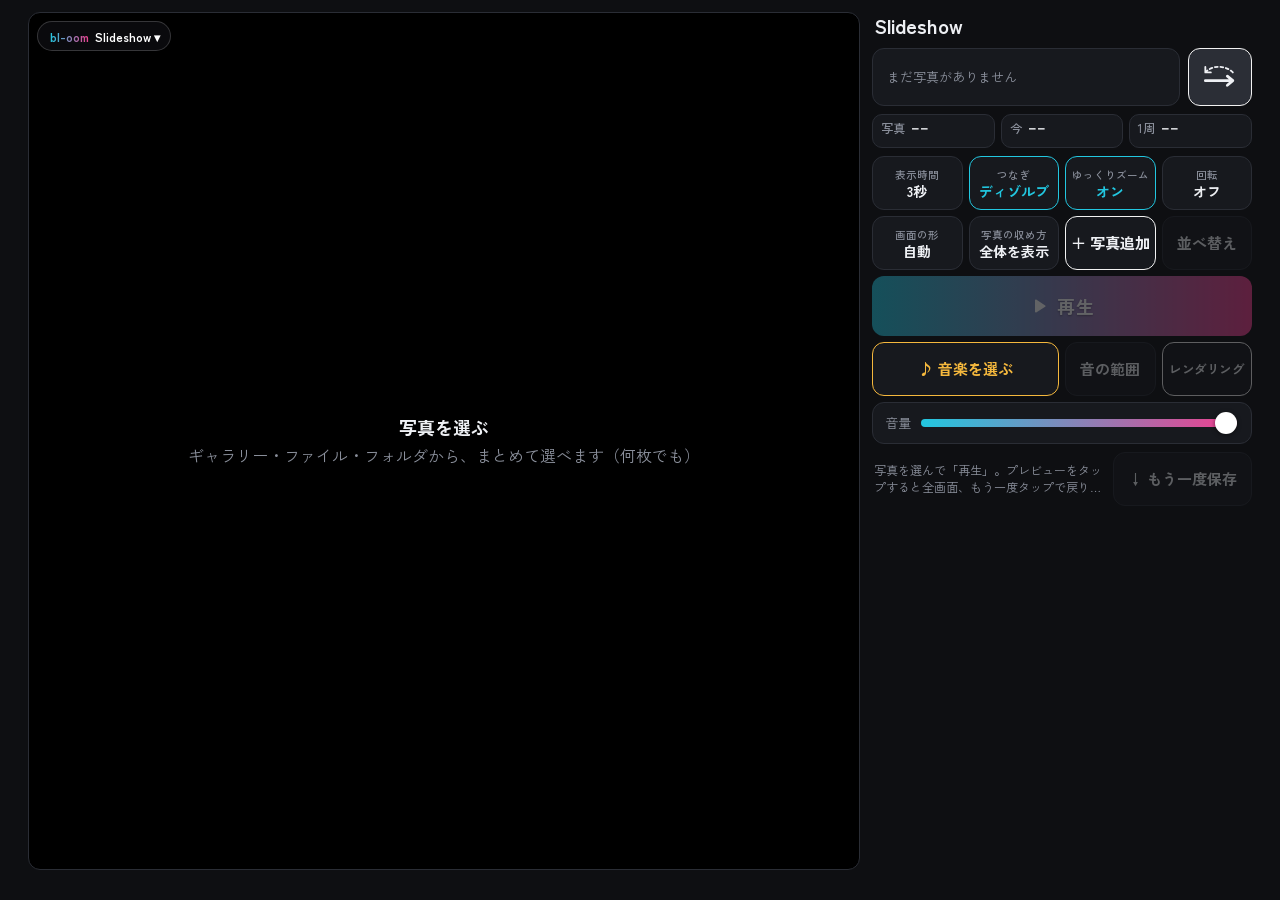
==== slideshow/index.html @ bd05aa38 "bl-oom Studio Lite 初版：共通デザイン(common.css)・共通処理(common.js)、前回の道具を自動起動、AB Loop と Slideshow を収録 Co-Autho" ====
<!DOCTYPE html>
<html lang="ja">
<head>
<meta charset="utf-8">
<meta name="viewport" content="width=device-width,initial-scale=1">
<title>Slideshow – bl-oom Studio Lite</title>
<link rel="manifest" href="../manifest.json">
<link rel="icon" href="../icon.svg">
<meta name="theme-color" content="#0e0f12">
<link rel="preconnect" href="https://fonts.googleapis.com">
<link href="https://fonts.googleapis.com/css2?family=Zen+Kaku+Gothic+New:wght@500;700&family=Overpass+Mono:wght@600&display=swap" rel="stylesheet">
<link rel="stylesheet" href="../common.css">
<style>
/*
ABループと同じ「編集室の道具」の見た目。常に1画面に収め、ボタンの位置は表示が変わっても動かない。
縦長画面は上プレビュー・下操作、幅広画面（Fold内画面の横向きなど）は左プレビュー・右操作。
画面の左右端・下端は戻るジェスチャーになるので、操作部品は端から内側に置く。
*/






h1{font-size:16px;margin:0 2px;font-weight:700;flex:none}
.stage{position:relative;flex:1 1 auto;min-height:120px;background:#000;border-radius:12px;overflow:hidden;border:1px solid var(--line)}
.stage canvas{position:absolute;inset:0;width:100%;height:100%;object-fit:contain;display:none}
.stage.has canvas{display:block}
.stage.fs{position:fixed;inset:0;z-index:50;border-radius:0;border:0}



.stage.has .empty{display:none}
/* 写真の帯 */
.srow{display:grid;grid-template-columns:minmax(0,1fr) 64px;gap:8px;align-items:center;flex:none}
.mode{height:58px;border-color:var(--go);padding:0}

.strip{display:flex;gap:6px;overflow-x:auto;height:58px;flex:none;touch-action:none;cursor:pointer;user-select:none;-webkit-user-select:none;-webkit-touch-callout:none;padding:3px 2px;scrollbar-width:none;background:var(--panel);border:1px solid var(--line);border-radius:12px}
.strip::-webkit-scrollbar{display:none}
.strip .th{position:relative;flex:0 0 50px;height:50px;border-radius:8px;overflow:hidden;border:2px solid transparent;cursor:pointer;background:#000}
.strip .th img{width:100%;height:100%;object-fit:cover;display:block;pointer-events:none}
.strip .th i{position:absolute;left:2px;bottom:1px;font:600 10px "Overpass Mono",monospace;font-style:normal;color:#fff;text-shadow:0 0 3px #000,0 0 2px #000}
.strip .th.cur{border-color:var(--a)}
.strip .none{color:var(--mute);font-size:13px;display:flex;align-items:center;padding:0 12px;white-space:nowrap}

.times div{background:var(--panel);border:1px solid var(--line);border-radius:10px;padding:4px 8px;white-space:nowrap;display:flex;gap:6px;align-items:baseline;height:34px;overflow:hidden}


button,.btn,.dl{font:700 14px "Zen Kaku Gothic New",sans-serif;color:var(--ink);background:var(--panel);border:1px solid var(--line);border-radius:12px;height:46px;padding:2px 2px;cursor:pointer;display:flex;align-items:center;justify-content:center;text-align:center;line-height:1.15;width:100%;box-shadow:none;user-select:none;-webkit-user-select:none}
button:active,.btn:active{transform:scale(.97)}

button:focus-visible{outline:2px solid var(--a);outline-offset:2px}
/* 2段表示のボタン（上：項目名、下：今の値）。値が変わってもボタンの大きさ・位置は同じ */
.tg{flex-direction:column;gap:1px;padding:2px}
.tg small{font:500 10.5px "Zen Kaku Gothic New",sans-serif;color:var(--mute);white-space:nowrap}
.tg b{font-size:14px;white-space:nowrap;overflow:hidden;text-overflow:ellipsis;max-width:100%}
.tg.on{border-color:var(--a)}.tg.on b{color:var(--a)}
.tg.alt{border-color:var(--b)}.tg.alt b{color:var(--b)}
.go{grid-column:span 4;height:52px;font-size:18px;background:linear-gradient(90deg,var(--a),var(--b));color:#fff;border:0;text-shadow:0 1px 2px #0005;gap:8px;letter-spacing:.04em}

.go.on{background:linear-gradient(#17191e,#17191e) padding-box,linear-gradient(90deg,var(--a),var(--b)) border-box;border:2px solid transparent;text-shadow:none}

.add{border-color:var(--go)}
label.bgm{border-color:#f5b83d;color:#f5b83d;overflow:hidden;white-space:nowrap;text-overflow:ellipsis;padding:0 8px;display:block;line-height:44px}
label.bgm.has{background:#f5b83d;color:#1a1300}

.volbox{grid-column:span 4}
.vol{display:flex;align-items:center;gap:8px;background:var(--panel);border:1px solid var(--line);border-radius:12px;height:42px;padding:0 12px;font-size:13px;color:var(--mute)}











/* 下から出るパネル（操作部の上に重ねる） */


.shd{display:flex;justify-content:space-between;align-items:center;gap:8px}




.picklist small{display:block;font:500 11px "Zen Kaku Gothic New",sans-serif;opacity:.75;margin-top:2px}
.picklist button{flex-direction:column;height:auto;min-height:46px;padding:6px 8px}
.addhint{color:var(--mute);font-size:12px;margin:0 2px}
.picklist button.sel,.opt.sel,.qlist button.sel{background:linear-gradient(90deg,var(--a),var(--b));color:#fff;border:0;text-shadow:0 1px 2px #0005}
#esheet{background:linear-gradient(var(--bg),var(--bg)) padding-box,linear-gradient(90deg,var(--a),var(--b)) border-box;border:1.5px solid transparent}
.elab{color:var(--mute);font-size:12px;margin:2px 2px -2px;display:flex;justify-content:space-between}
.elab span{font:600 12px "Overpass Mono",monospace;color:var(--ink)}


/* 音のA・B（ABループと同じタイムライン） */
.tl{position:relative;height:44px;touch-action:none;cursor:ew-resize;margin:0 10px 0 14px;flex:none}

.range{position:absolute;top:16px;height:12px;background:#f5b83d;opacity:.55;border-radius:6px;display:none}
.mk{position:absolute;top:14px;width:3px;height:28px;margin-left:-1.5px;display:none;background:#f5b83d}
.mk span{position:absolute;top:-14px;left:50%;transform:translateX(-50%);font:700 12px "Overpass Mono",monospace;color:#000;border-radius:5px;padding:1px 7px;background:#f5b83d}

.shd span.now{font:600 14px "Overpass Mono",monospace;color:var(--ink)}
.setA{border-color:#f5b83d;color:#f5b83d}








.estart{height:52px;background:linear-gradient(90deg,var(--a),var(--b));color:#fff;border:0;font-size:16px}
/* 並べ替え（全画面） */
.sorter{position:fixed;inset:0;z-index:40;background:var(--bg);display:flex;flex-direction:column;gap:8px;padding:max(10px,env(safe-area-inset-top)) max(var(--edge),env(safe-area-inset-right)) max(var(--edgeB),env(safe-area-inset-bottom)) max(var(--edge),env(safe-area-inset-left))}
.sorter .hint{color:var(--mute);font-size:12px;margin:0 2px}
.sgrid{flex:1 1 auto;overflow-y:auto;display:grid;grid-template-columns:repeat(auto-fill,minmax(78px,1fr));gap:6px;align-content:start;padding:2px;background:var(--panel);border:1px solid var(--line);border-radius:12px;overscroll-behavior:contain}
.tile{position:relative;aspect-ratio:1;border-radius:9px;overflow:hidden;border:2px solid transparent;background:#000;touch-action:pan-y;user-select:none;-webkit-user-select:none;-webkit-touch-callout:none;transition:transform .12s}
.tile img{width:100%;height:100%;object-fit:cover;display:block;pointer-events:none}
.tile i{position:absolute;left:4px;top:3px;font:600 12px "Overpass Mono",monospace;font-style:normal;background:rgba(0,0,0,.65);padding:0 6px;border-radius:99px}
.tile.sel{border-color:var(--a)}
.tile.lift{transform:scale(1.08);border-color:var(--b);z-index:2;box-shadow:0 6px 18px #000a}
.sbtns{display:grid;grid-template-columns:repeat(4,minmax(0,1fr));gap:6px;flex:none}
.sbtns .del{color:#ff8a8a}
/* 横長の画面：左プレビュー、右操作 */
@media (min-width:700px) and (min-aspect-ratio:5/4){
  .wrap{max-width:none;display:grid;grid-template-columns:minmax(0,1fr) 380px;grid-template-rows:minmax(0,1fr);gap:12px;padding:12px max(var(--edge),env(safe-area-inset-right)) max(var(--edgeB),env(safe-area-inset-bottom)) max(var(--edge),env(safe-area-inset-left))}
  .stage{height:100%}
  .side{overflow:auto}
  h1{font-size:20px}
  button,.btn,.dl{height:54px;font-size:15px}
  .go{height:60px}
  label.bgm{line-height:52px}
}
@media (max-height:520px) and (min-aspect-ratio:1/1){
  .wrap{display:grid;grid-template-columns:minmax(0,1fr) 340px;grid-template-rows:minmax(0,1fr);gap:8px;max-width:none}
  .stage{height:100%}
  .side{overflow:auto;gap:6px}
  h1{display:none}
}
@media (max-height:760px) and (max-aspect-ratio:1/1){h1{display:none}}
@media (min-width:700px) and (max-aspect-ratio:5/4){
  .wrap{max-width:860px;gap:10px;padding:12px max(var(--edge),env(safe-area-inset-right)) max(var(--edgeB),env(safe-area-inset-bottom)) max(var(--edge),env(safe-area-inset-left))}
  button,.btn,.dl{height:52px;font-size:15px}
  .go{height:58px}
  label.bgm{line-height:50px}
}
</style>
</head>
<body>
<div class="wrap">
<div class="stage" id="stage">
  <canvas id="cv"></canvas>
  <button type="button" class="empty" id="empty" style="background:none;border:0;height:auto;width:auto;font:inherit"><div><b>写真を選ぶ</b>ギャラリー・ファイル・フォルダから、まとめて選べます（何枚でも）</div></button>
</div>
<div class="side">
  <h1>Slideshow</h1>
  <div class="sheet" id="pick" hidden>
    <div class="shd"><b id="pickT">選択</b><button id="pickX" class="okb mini">閉じる</button></div>
    <div class="picklist" id="pickL"></div>
  </div>
  <div class="sheet" id="asheet" hidden>
    <div class="shd"><b>写真を追加</b><button id="aclose" class="okb mini">閉じる</button></div>
    <p class="addhint" id="acount">選び終わったら「閉じる」。続けて何回でも追加できます。</p>
    <div class="picklist">
      <label class="btn" for="file" style="flex-direction:column;height:auto;min-height:58px;padding:6px 8px">ギャラリーから選ぶ<small>まとめて選べます（選べない時は下の方法で）</small></label>
      <label class="btn" for="file2" style="flex-direction:column;height:auto;min-height:58px;padding:6px 8px">ファイルから選ぶ<small>1枚目を長押しすると複数選択になります</small></label>
      <label class="btn" for="file3" style="flex-direction:column;height:auto;min-height:58px;padding:6px 8px">フォルダごと読み込む<small>フォルダの写真を名前順で全部入れます</small></label>
    </div>
  </div>
  <div class="sheet" id="ssheet" hidden>
    <div class="shd"><b>音のA・B（この間をループ）</b><span class="now" id="bnow">0:00.0</span></div>
    <div class="tl" id="btl"><div class="track"></div><div class="range" id="brange"></div>
      <div class="mk" id="bmA"><span>A</span></div><div class="mk" id="bmB"><span>B</span></div><div class="head" id="bhead" style="left:0"></div></div>
    <div class="times"><div><small>A</small><span id="btA">頭</span></div><div><small>B</small><span id="btB">最後</span></div><div><small>長さ</small><span id="bdur">--</span></div></div>
    <div class="grid">
      <button id="bback">◀ 1秒</button><button id="bplay">試聴</button><button id="bfwd">1秒 ▶</button><button id="bok" class="okb">閉じる</button>
      <button class="setA" id="bsetA">ここを音A</button><button class="setA" id="bsetB">ここを音B</button><button id="breset">リセット</button><button id="bclr">音を外す</button>
    </div>
  </div>
  <div class="sheet" id="esheet" hidden>
    <div class="shd"><b>レンダリング</b><button id="eclose" class="okb mini">閉じる</button></div>
    <small class="elab">長さ<span id="elen">--</span></small>
    <button type="button" id="repAudio" class="opt">音声合わせ（音の長さぴったり）</button>
    <div class="repwrap" id="repwrap"><div class="repmark"></div><div class="repsl" id="repsl"></div></div>
    <small class="elab">画質</small>
    <div class="qlist" id="qlist"><button type="button" data-v="src" id="qsrc">素材と同じ</button><button type="button" data-v="720">標準（720p）</button><button type="button" data-v="1080">高め（1080p）</button></div>
    <button id="estart" class="estart">レンダリング開始</button>
  </div>
  <div class="srow"><div class="strip" id="strip"></div><button class="mode" id="bMode" aria-label="くり返し"></button></div>
  <div class="times">
    <div><small>写真</small><span id="tNo">--</span></div>
    <div><small>今</small><span id="tNow">--</span></div>
    <div><small>1周</small><span id="tCyc">--</span></div>
  </div>
  <div class="grid">
    <button class="tg" id="bDur"><small>表示時間</small><b>3秒</b></button>
    <button class="tg" id="bTr"><small>つなぎ</small><b>ディゾルブ</b></button>
    <button class="tg" id="bZoom"><small>ゆっくりズーム</small><b>オン</b></button>
    <button class="tg" id="bRot"><small>回転</small><b>オフ</b></button>
    <button class="tg" id="bAsp"><small>画面の形</small><b>16:9 横</b></button>
    <button class="tg" id="bFit"><small>写真の収め方</small><b>いっぱい</b></button>
    <button class="add" id="bAdd">＋ 写真追加</button>
    <button id="bSort" disabled>並べ替え</button>
    <button class="go" id="go" disabled></button>
    <label class="btn bgm wide2" for="bfile" id="bname">♪ 音楽を選ぶ</label>
    <button id="bopen" disabled>音の範囲</button>
    <button id="exp" class="exp" disabled>レンダリング</button>
    <div class="volbox"><label class="vol"><span>音量</span><input type="range" id="bvol" min="0" max="1" step="0.05" value="1" aria-label="音量"></label></div>
  </div>
  <div class="bar">
    <p class="note" id="note">写真を選んで「再生」。プレビューをタップすると全画面、もう一度タップで戻ります。</p>
    <a id="dl" class="dl">↓ もう一度保存</a>
  </div>
</div>
<div class="sorter" id="sorter" hidden>
  <div class="shd"><b id="sortT">並べ替え</b><button id="sortX" class="okb mini">完了</button></div>
  <p class="hint">長押しでつかんで動かせます。タップで選んで下のボタンでも移動できます。</p>
  <div class="sgrid" id="sgrid"></div>
  <div class="sbtns">
    <button id="sPrev">◀ 前へ</button><button id="sNext">後へ ▶</button><button id="sDel" class="del">削除</button><button id="sRev">逆順</button>
    <button id="sName" class="wide2">名前順</button><button id="sDate" class="wide2">日付順</button>
  </div>
</div>
<input type="file" id="file" accept="image/*" multiple>
<input type="file" id="file2" accept=".jpg,.jpeg,.png,.webp,.heic,.heif,.gif,.bmp,.avif" multiple>
<input type="file" id="file3" webkitdirectory multiple>
<input type="file" id="bfile" accept="audio/*,video/*">
<audio id="bgm" preload="auto"></audio>
</div>

<script src="../mp4-muxer.js"></script>
<script src="../common.js"></script>
<script>
{
const $=id=>document.getElementById(id);
const cv=$('cv'),ctx=cv.getContext('2d'),stage=$('stage'),note=$('note'),bgm=$('bgm');
const ZM=0.12,ROT=2.5*Math.PI/180; // 回転：1枚の間に2.5°だけ、写真ごとに時計回り／反時計回りを交互に // ズーム量（1枚の間に12%寄る）
const DURS=[0.5,1,1.5,2,2.5,3,4,5,6,8,10,15];
const ASP={auto:{t:'写真に合わせる',d:'縦と横が混ざっていたら両方が収まる広さに'},'1:1':{r:[1,1],t:'1:1 正方形'},'16:9':{r:[16,9],t:'16:9 横'},'9:16':{r:[9,16],t:'9:16 縦'},'4:5':{r:[4,5],t:'4:5 縦長'},
  fold:{r:BL.FOLD.inner,t:'Fold7 開いた画面',d:'内側の画面いっぱい（1968×2184 の比率）'},cover:{r:BL.FOLD.cover,t:'Fold7 閉じた画面',d:'外側の画面いっぱい（21:9 の縦）'}};
const set={v:3,dur:3,tr:'dis',zoom:true,rot:false,mode:'loop',asp:'auto',fit:'contain',vol:1,q:'src',rep:'1'};
try{const o=JSON.parse(localStorage.getItem('pslide_set')||'{}');if(!o.v||o.v<2){delete o.asp;delete o.fit}if(!o.v||o.v<3)delete o.q;Object.assign(set,o,{v:3});if(!ASP[set.asp])set.asp='auto'}catch(e){}
const saveSet=()=>{try{localStorage.setItem('pslide_set',JSON.stringify(set))}catch(e){}};
let photos=[],nextId=1,playing=false,t=0,last=0,dirty=true,busy=false,cancelReq=false;
let aFile=null,bUrl=null;

const col=new Intl.Collator('ja',{numeric:true});
const fmt=s=>{if(s==null||!isFinite(s))return'--';const m=Math.floor(s/60),r=s-m*60;return m+':'+(r<10?'0':'')+r.toFixed(1)};
// ===== 並び（ループ：1→N、バウンド：1→N→…→2 を繰り返す。ズームはどちらも常にイン） =====
function seq(){const n=photos.length,s=[];for(let i=0;i<n;i++)s.push([i,1]);if(set.mode==='bounce'&&n>2)for(let i=n-2;i>=1;i--)s.push([i,-1]);return s}
const X=()=>set.tr==='cut'?0:Math.min(1,set.dur*0.35); // ディゾルブの長さ
const period=()=>seq().length*set.dur;
// 「写真に合わせる」：全部同じ形ならその形、縦横が混ざっていたら長辺をそろえて全部が収まる広さ
function ratio(){if(set.asp!=='auto'){const[a,b]=ASP[set.asp].r;return a/b}
  if(!photos.length)return 16/9;const r0=photos[0].r;if(photos.every(p=>Math.abs(p.r/r0-1)<0.02))return r0;
  let mw=0,mh=0;for(const p of photos){const w=p.r>=1?1:p.r,h=p.r>=1?1/p.r:1;mw=Math.max(mw,w);mh=Math.max(mh,h)}return mw/mh}
const shapeKey=()=>set.asp+':'+ratio().toFixed(4);
// 素材と同じ：Fold7は画面の画素そのまま、それ以外は写真の解像度（最大4K相当）
function fullSize(){if(set.asp==='fold')return[...BL.FOLD.inner];if(set.asp==='cover')return[...BL.FOLD.cover];
  const R=Math.max(9/21,Math.min(21/9,ratio()));let sh=1080;for(const p of photos)if(p.nw)sh=Math.max(sh,Math.min(p.nw,p.nh));sh=Math.min(sh,2160);
  let W=R>=1?sh*R:sh,H=R>=1?sh:sh/R;const k=Math.min(1,4096/Math.max(W,H),Math.sqrt(8.8e6/(W*H)));W*=k;H*=k;return[Math.round(W/2)*2,Math.round(H/2)*2]}
function outSize(q){if(q==='src')return fullSize();const short=q==='720'?720:1080,R=Math.max(9/21,Math.min(21/9,ratio()));return R>=1?[Math.round(short*R/2)*2,short]:[short,Math.round(short/R/2)*2]}
const ratioText=()=>{const[W,H]=outSize('1080');if(set.asp==='auto'&&photos.length>1&&!photos.every(p=>Math.abs(p.r/photos[0].r-1)<0.02)&&Math.abs(W/H-1)<0.01)return '1:1';const g=(a,b)=>b?g(b,a%b):a;let a=W,b=H;const d=g(a,b);a/=d;b/=d;return a<=32&&b<=32?a+':'+b:(W/H).toFixed(2)+':1'};
function where(tt){const s=seq();if(!s.length)return null;const D=set.dur,P=s.length*D;tt=((tt%P)+P)%P;const k=Math.min(s.length-1,Math.floor(tt/D));return{s,k,loc:tt-k*D,D,P}}

// ===== 写真の画像（必要な分だけ書き出しサイズで読み込み、使わないものは捨てる） =====
const cache=new Map();let lq=Promise.resolve(),cq='1080';const maxC=()=>cq==='src'?5:8;
const ckey=ph=>ph.id+'|'+shapeKey()+'|'+set.fit+'|'+cq;
function needDims(ph){const[W,H]=outSize(cq),r=ph.r;const s=(set.fit==='cover'?Math.max(W/r,H):Math.min(W/r,H))*(1+ZM)*(set.fit==='cover'?1.1:1);let w=r*s,h=s;const cap=cq==='src'?16e6:9e6;if(w*h>cap){const k=Math.sqrt(cap/(w*h));w*=k;h*=k}return[Math.max(2,Math.round(w)),Math.max(2,Math.round(h))]}
function ensure(ph){const k=ckey(ph);let e=cache.get(k);
  if(!e){e={bm:null,used:0,dead:false};const[w,h]=needDims(ph);
    e.p=lq=lq.then(async()=>{if(e.dead)return;try{e.bm=await createImageBitmap(ph.file,{resizeWidth:w,resizeHeight:h,resizeQuality:'high'})}catch(err){e.err=true}
      if(e.dead&&e.bm){e.bm.close();e.bm=null}dirty=true});
    cache.set(k,e)}
  e.used=performance.now();return e}
function evict(keep){if(cache.size<=maxC())return;const list=[...cache.entries()].filter(([k])=>!keep.has(k)).sort((a,b)=>a[1].used-b[1].used);
  while(cache.size>maxC()&&list.length){const[k,e]=list.shift();e.dead=true;if(e.bm){e.bm.close();e.bm=null}cache.delete(k)}}
function clearCache(){cache.forEach(e=>{e.dead=true;if(e.bm)e.bm.close();e.bm=null});cache.clear()}
const bmOf=i=>{const ph=photos[i];if(!ph)return null;const e=cache.get(ckey(ph));if(e){e.used=performance.now();return e.bm}return null};
function prefetch(tt){const w=where(tt);if(!w)return;const keep=new Set();for(let d=0;d<4;d++){const ph=photos[w.s[(w.k+d)%w.s.length][0]];keep.add(ckey(ph));ensure(ph)}evict(keep)}

// ===== 1コマを描く（プレビューと書き出しで共通） =====
function drawAt(c,W,H,tt,get){
  const w=where(tt);if(!w)return null;const{s,k,loc,D}=w,x=X();
  const i0=s[k][0],k2=(k+1)%s.length,i1=s[k2][0];
  let a=0;if(x>0&&loc>D-x)a=(loc-(D-x))/x;
  const b0=get(i0),b1=a>0?get(i1):null;
  if(!b0)return{i:i0,k,ok:false};
  c.globalCompositeOperation='source-over';c.globalAlpha=1;c.fillStyle='#000';c.fillRect(0,0,W,H);
  const one=(slot,lt,alpha,bm)=>{const[i,dir]=s[slot],ph=photos[i];let q=(lt+x)/(D+x);q=Math.max(0,Math.min(1,q)); // バウンドの戻りでもズームは常にイン
    const z=set.zoom?1+ZM*q:1,sc=(set.fit==='cover'?Math.max(W/ph.r,H):Math.min(W/ph.r,H))*z,dw=ph.r*sc,dh=sc;
    c.globalAlpha=alpha;
    if(set.rot){const sg=slot%2?-1:1,ang=sg*ROT*(q-0.5);
      // 「いっぱい」の時は回転で角に黒が出ないよう少しだけ大きく
      const k=set.fit==='cover'?Math.cos(Math.abs(ang))+Math.sin(Math.abs(ang))*Math.max(W/H,H/W):1;
      c.save();c.translate(W/2,H/2);c.rotate(ang);c.drawImage(bm,-dw*k/2,-dh*k/2,dw*k,dh*k);c.restore()}
    else c.drawImage(bm,(W-dw)/2,(H-dh)/2,dw,dh)};
  if(a>0&&b1){c.globalCompositeOperation='lighter';one(k,loc,1-a,b0);one(k2,loc-D,a,b1);c.globalCompositeOperation='source-over'}
  else one(k,loc,1,b0);
  c.globalAlpha=1;return{i:a>0.5&&b1?i1:i0,k,ok:true};
}

// ===== プレビュー =====
let curI=-1,scrub=null;
function resizeCv(){const[W,H]=outSize('1080');if(cv.width!==W||cv.height!==H){cv.width=W;cv.height=H}dirty=true}
function loop(now){
  const dt=Math.min(0.1,(now-last)/1000);last=now;
  if(playing&&!busy&&!scrub){t+=dt;dirty=true}
  if(photos.length&&!busy){prefetch(t);if(dirty){const r=drawAt(ctx,cv.width,cv.height,t,bmOf);if(r&&r.ok)dirty=false;if(r)setCur(r.i)}}
  if(!busy)uiTimes();
  requestAnimationFrame(loop);
}
function uiTimes(){const P=period();$('tNo').textContent=photos.length?(curI+1)+' / '+photos.length+'枚':'--';$('tNow').textContent=photos.length?fmt(((t%P)+P)%P):'--';$('tCyc').textContent=photos.length?fmt(P):'--'}
function setCur(i){if(i===curI)return;curI=i;const s=$('strip');[...s.children].forEach((c,j)=>c.classList.toggle('cur',j===i));
  const el=s.children[i];if(el&&playing&&!scrub){const l=el.offsetLeft,r=l+el.offsetWidth;if(l<s.scrollLeft||r>s.scrollLeft+s.clientWidth)s.scrollTo({left:l-s.clientWidth/2+el.offsetWidth/2,behavior:'smooth'})}}
const ICON_PP='<svg viewBox="0 0 48 28" width="44" height="26" aria-hidden="true"><path d="M8 9h30m-6-5 6 5-6 5M40 19H10m6-5-6 5 6 5" fill="none" stroke="currentColor" stroke-width="3" stroke-linecap="round" stroke-linejoin="round"/></svg>',ICON_FW='<svg viewBox="0 0 48 28" width="44" height="26" aria-hidden="true"><path d="M8 18h30m-6-5 6 5-6 5" fill="none" stroke="currentColor" stroke-width="3" stroke-linecap="round" stroke-linejoin="round"/><path d="M38 9C30 1 16 1 9 8" fill="none" stroke="currentColor" stroke-width="2" stroke-dasharray="3 3" stroke-linecap="round"/><path d="M8 3v6h6" fill="none" stroke="currentColor" stroke-width="2" stroke-linecap="round" stroke-linejoin="round"/></svg>';
const IC_PLAY='<svg class="gi" viewBox="0 0 20 20" aria-hidden="true"><path d="M6 4.2v11.6c0 .6.7 1 1.2.7l9-5.8c.5-.3.5-1 0-1.3l-9-5.8C6.7 3.2 6 3.6 6 4.2z" fill="currentColor"/></svg>',IC_PAUSE='<svg class="gi" viewBox="0 0 20 20" aria-hidden="true"><rect x="5.5" y="4" width="2.4" height="12" rx="1.2" fill="currentColor"/><rect x="12.1" y="4" width="2.4" height="12" rx="1.2" fill="currentColor"/></svg>';
function setGo(){$('go').innerHTML=(playing?IC_PAUSE:IC_PLAY)+'<span>'+(playing?'停止':'再生')+'</span>';$('go').classList.toggle('on',playing)}
function audSync(){if(!bUrl)return;const d=bgm.duration;if(d&&isFinite(d)){const L=bLen();bgm.currentTime=(bA||0)+((t%L)+L)%L}}
function play(on){if(!photos.length)on=false;playing=on;setGo();last=performance.now();
  bPrev=false;if(on&&bUrl){audSync();bgm.play().catch(()=>{})}else bgm.pause();if(!$('ssheet').hidden)bui()}
$('go').onclick=()=>{if(busy)return;play(!playing)};

// 設定を変えても、今見ている写真の位置はそのまま
function keepPos(change){const w=where(t);let id=null,frac=0,dir=1;if(w){const[i,d]=w.s[w.k];id=photos[i].id;frac=w.loc/w.D;dir=d}
  change();
  if(id!=null){const i=photos.findIndex(p=>p.id===id),s=seq();if(i>=0){let k=s.findIndex(x=>x[0]===i&&x[1]===dir);if(k<0)k=s.findIndex(x=>x[0]===i);t=(k+frac)*set.dur}else t=0}
  dirty=true;if(playing)audSync()}

// ===== ボタン表示 =====
function paint(){
  const b=(id,v,cls)=>{const e=$(id);e.querySelector('b').textContent=v;e.classList.toggle('on',cls==='on');e.classList.toggle('alt',cls==='alt')};
  b('bDur',set.dur+'秒');b('bTr',set.tr==='cut'?'カット':'ディゾルブ',set.tr==='cut'?'':'on');b('bZoom',set.zoom?'オン':'オフ',set.zoom?'on':'');b('bRot',set.rot?'オン':'オフ',set.rot?'on':'');
  {const m=$('bMode'),bo=set.mode==='bounce';m.innerHTML=bo?ICON_PP:ICON_FW;m.title=bo?'バウンド（往復）':'ループ（一方向）';m.classList.toggle('fwd',!bo)}b('bAsp',set.asp==='auto'?'自動 '+(photos.length?ratioText():''):({'1:1':'1:1 正方形',fold:'Fold7 内',cover:'Fold7 外'}[set.asp]||ASP[set.asp].t));b('bFit',set.fit==='cover'?'いっぱい':'全体を表示');
  const has=photos.length>0;$('go').disabled=!has;$('bSort').disabled=!has;$('exp').disabled=!has||busy;stage.classList.toggle('has',has);
  $('bvol').value=set.vol;bgm.volume=set.vol;
  const sk=shapeKey();if(sk!==lastShape){lastShape=sk;clearCache();resizeCv()}
}
let lastShape='';
// 選択パネル（Androidの標準の選択画面を使わない）
function pick(title,opts,cur,fn){$('pickT').textContent=title;$('pickL').innerHTML=opts.map((o,i)=>'<button type="button" data-i="'+i+'"'+(o.v===cur?' class="sel"':'')+'>'+o.t+(o.d?'<small>'+o.d+'</small>':'')+'</button>').join('');
  $('pickL').onclick=e=>{const x=e.target.closest('[data-i]');if(!x)return;fn(opts[+x.dataset.i].v);$('pick').hidden=true};$('esheet').hidden=true;$('asheet').hidden=true;$('ssheet').hidden=true;$('pick').hidden=false}
$('pickX').onclick=()=>{$('pick').hidden=true};
$('bDur').onclick=()=>{if(busy)return;pick('1枚の表示時間',DURS.map(d=>({v:d,t:d+'秒'})),set.dur,v=>{keepPos(()=>{set.dur=v});saveSet();paint()})};
$('bTr').onclick=()=>{if(busy)return;set.tr=set.tr==='cut'?'dis':'cut';dirty=true;saveSet();paint()};
$('bZoom').onclick=()=>{if(busy)return;set.zoom=!set.zoom;dirty=true;saveSet();paint()};
$('bRot').onclick=()=>{if(busy)return;set.rot=!set.rot;clearCache();dirty=true;saveSet();paint();if(set.rot)note.textContent='回転：写真ごとに時計回り・反時計回りを交互に、じわーっと少しだけ回ります。'};
$('bMode').onclick=()=>{if(busy)return;keepPos(()=>{set.mode=set.mode==='bounce'?'loop':'bounce'});saveSet();paint();
  note.textContent=set.mode==='bounce'?'バウンド：最後まで行ったら逆の順番で1枚目まで戻り、また進みます（ズームはずっとイン）。':'ループ：最後まで行ったら1枚目に戻ってくり返します。'};
$('bAsp').onclick=()=>{if(busy)return;pick('画面の形（レンダリングも同じ形）',Object.keys(ASP).map(k=>({v:k,t:ASP[k].t+(k==='auto'&&photos.length?'（今は '+(set.asp==='auto'?ratioText():'')+'）':''),d:ASP[k].d})),set.asp,v=>{set.asp=v;saveSet();paint();note.textContent='画面の形：'+(v==='auto'?'写真に合わせる（'+ratioText()+'）':ASP[v].t)+'。レンダリングも同じ形になります。'})};
$('bFit').onclick=()=>{if(busy)return;set.fit=set.fit==='cover'?'contain':'cover';clearCache();dirty=true;saveSet();paint();
  note.textContent=set.fit==='cover'?'いっぱい：画面に合わせて写真のはみ出す部分を切ります。':'全体を表示：写真全体を見せ、余白は黒にします。'};
$('bvol').oninput=()=>{set.vol=+$('bvol').value;bgm.volume=set.vol;saveSet()};

// ===== 写真の読み込み =====
let loading=false;
const natSize=f=>new Promise(res=>{const u=URL.createObjectURL(f),im=new Image();im.onload=()=>{res([im.naturalWidth,im.naturalHeight]);URL.revokeObjectURL(u)};im.onerror=()=>{res(null);URL.revokeObjectURL(u)};im.src=u});
async function addFiles(list){
  const IMG=/\.(jpe?g|png|webp|heic|heif|gif|bmp|avif)$/i;const files=[...list].filter(f=>(f.type&&f.type.startsWith('image/'))||IMG.test(f.name));
  if(!files.length){note.textContent='写真が見つかりませんでした。';return}
  loading=true;let ok=0,ng=0;const first=!photos.length;
  for(const f of files){
    note.textContent='写真を読み込み中… '+(ok+ng+1)+' / '+files.length;
    try{const tb=await createImageBitmap(f,{resizeHeight:240,resizeQuality:'medium'});
      const r=tb.width/tb.height,c=document.createElement('canvas');c.width=c.height=160;const x=c.getContext('2d');
      const s=Math.max(160/tb.width,160/tb.height);x.drawImage(tb,(160-tb.width*s)/2,(160-tb.height*s)/2,tb.width*s,tb.height*s);tb.close();
      const blob=await new Promise(res=>c.toBlob(res,'image/jpeg',.7));
      const ns=await natSize(f);
      photos.push({id:nextId++,file:f,name:f.name,lm:f.lastModified||0,r,nw:ns?ns[0]:0,nh:ns?ns[1]:0,thumb:URL.createObjectURL(blob)});ok++;
      if(ok%6===1){renderStrip();paint();dirty=true}
    }catch(e){ng++}
  }
  loading=false;renderStrip();paint();dirty=true;if(first){t=0;resizeCv()}
  note.textContent=ok+'枚読み込みました（全部で'+photos.length+'枚）'+(ng?'（'+ng+'枚は開けませんでした）':'')+'。「並べ替え」で順番を変えられます。';
  $('acount').textContent='今 '+photos.length+'枚。続けて追加するか「閉じる」。'+(ng?'（'+ng+'枚は開けませんでした）':'');
}
$('file').onchange=e=>{const f=e.target.files;if(f&&f.length)addFiles(f);e.target.value=''};
$('file2').onchange=$('file').onchange;
$('file3').onchange=e=>{const f=[...(e.target.files||[])];e.target.value='';if(!f.length)return;f.sort((a,b)=>col.compare(a.webkitRelativePath||a.name,b.webkitRelativePath||b.name));addFiles(f)};
function openAdd(){if(busy)return;$('pick').hidden=true;$('esheet').hidden=true;$('acount').textContent=photos.length?'今 '+photos.length+'枚。続けて追加できます。':'選び終わったら「閉じる」。続けて何回でも追加できます。';$('asheet').hidden=false}
$('bAdd').onclick=openAdd;$('empty').onclick=openAdd;$('aclose').onclick=()=>{$('asheet').hidden=true};
function renderStrip(){const s=$('strip');
  if(!photos.length){s.innerHTML='<div class="none">まだ写真がありません</div>';return}
  s.innerHTML=photos.map((p,i)=>'<div class="th'+(i===curI?' cur':'')+'" data-i="'+i+'"><img src="'+p.thumb+'" alt=""><i>'+(i+1)+'</i></div>').join('')}
// 写真の帯：タップ／指を横にすべらせると、指の下の写真を表示（端に来たら帯が自動で流れる）
function jumpTo(i){const s=seq(),k=s.findIndex(q=>q[0]===i);if(k<0)return;t=k*set.dur;dirty=true;setCur(i)}
{const S=$('strip');
 const at=x=>{const r=S.getBoundingClientRect(),el=document.elementFromPoint(Math.max(r.left+2,Math.min(r.right-2,x)),r.top+r.height/2),th=el&&el.closest&&el.closest('.th');if(th&&+th.dataset.i!==curI)jumpTo(+th.dataset.i)};
 const edge=()=>{if(!scrub)return;const r=S.getBoundingClientRect(),x=scrub.x;let v=0;if(x<r.left+36)v=-Math.min(14,(r.left+36-x)/2+3);else if(x>r.right-36)v=Math.min(14,(x-(r.right-36))/2+3);
   if(v){S.scrollLeft+=v;at(x)}scrub.raf=requestAnimationFrame(edge)};
 S.addEventListener('pointerdown',e=>{if(busy||!photos.length)return;S.setPointerCapture(e.pointerId);scrub={x:e.clientX,raf:0};at(e.clientX);scrub.raf=requestAnimationFrame(edge)});
 S.addEventListener('pointermove',e=>{if(!scrub)return;scrub.x=e.clientX;at(e.clientX)});
 const end=()=>{if(!scrub)return;cancelAnimationFrame(scrub.raf);scrub=null;last=performance.now();if(playing)audSync()};
 S.addEventListener('pointerup',end);S.addEventListener('pointercancel',end);}

// ===== 並べ替え =====
let sel=-1,pd=null;
function openSort(){if(busy)return;play(false);sel=curI;$('sorter').hidden=false;renderGrid()}
$('bSort').onclick=openSort;
$('sortX').onclick=()=>{$('sorter').hidden=true;renderStrip();paint()};
function renderGrid(){$('sortT').textContent='並べ替え（'+photos.length+'枚）';
  $('sgrid').innerHTML=photos.map((p,i)=>'<div class="tile'+(i===sel?' sel':'')+(pd&&pd.drag&&pd.i===i?' lift':'')+'" data-i="'+i+'"><img src="'+p.thumb+'" alt=""><i>'+(i+1)+'</i></div>').join('');
  const has=sel>=0&&sel<photos.length;$('sPrev').disabled=!has||sel===0;$('sNext').disabled=!has||sel===photos.length-1;$('sDel').disabled=!has;
  $('sDel').textContent='削除';delete $('sDel').dataset.sure}
function changed(fn){keepPos(fn);renderGrid();renderStrip();paint()}
function moveTo(from,to){if(from===to||to<0||to>=photos.length)return;changed(()=>{const[p]=photos.splice(from,1);photos.splice(to,0,p)})}
$('sPrev').onclick=()=>{if(sel>0){moveTo(sel,sel-1);sel--;renderGrid()}};
$('sNext').onclick=()=>{if(sel>=0&&sel<photos.length-1){moveTo(sel,sel+1);sel++;renderGrid()}};
$('sDel').onclick=()=>{const d=$('sDel');if(sel<0)return;
  if(!d.dataset.sure){d.dataset.sure=1;d.textContent='本当に？';setTimeout(()=>{if(d.dataset.sure){delete d.dataset.sure;d.textContent='削除'}},3000);return}
  const p=photos[sel];changed(()=>{photos.splice(sel,1)});URL.revokeObjectURL(p.thumb);sel=Math.min(sel,photos.length-1);
  if(!photos.length){$('sorter').hidden=true;t=0;curI=-1}renderGrid()};
$('sRev').onclick=()=>{const id=photos[sel]?.id;changed(()=>photos.reverse());sel=photos.findIndex(p=>p.id===id);renderGrid()};
$('sName').onclick=()=>{const id=photos[sel]?.id;changed(()=>photos.sort((a,b)=>col.compare(a.name,b.name)));sel=photos.findIndex(p=>p.id===id);renderGrid()};
$('sDate').onclick=()=>{const id=photos[sel]?.id;changed(()=>photos.sort((a,b)=>a.lm-b.lm||col.compare(a.name,b.name)));sel=photos.findIndex(p=>p.id===id);renderGrid()};
// 長押しでつかんで移動
const G=$('sgrid');let asc=0,lastY=0;
G.addEventListener('contextmenu',e=>e.preventDefault());
G.addEventListener('pointerdown',e=>{const tile=e.target.closest('.tile');if(!tile)return;
  pd={i:+tile.dataset.i,x:e.clientX,y:e.clientY,pid:e.pointerId,drag:false,timer:setTimeout(()=>{if(!pd)return;pd.drag=true;try{G.setPointerCapture(pd.pid)}catch(_){}sel=pd.i;try{navigator.vibrate&&navigator.vibrate(15)}catch(_){}renderGrid();autoScroll()},280)};lastY=e.clientY});
G.addEventListener('pointermove',e=>{if(!pd)return;lastY=e.clientY;
  if(!pd.drag){if(Math.hypot(e.clientX-pd.x,e.clientY-pd.y)>10){clearTimeout(pd.timer);pd=null}return}
  const el=document.elementFromPoint(e.clientX,e.clientY),tile=el&&el.closest&&el.closest('.tile');
  if(tile){const to=+tile.dataset.i;if(to!==pd.i){const from=pd.i;pd.i=to;sel=to;moveTo(from,to)}}});
G.addEventListener('touchmove',e=>{if(pd&&pd.drag)e.preventDefault()},{passive:false});
const endP=()=>{if(!pd)return;clearTimeout(pd.timer);const wasDrag=pd.drag,i=pd.i;pd=null;cancelAnimationFrame(asc);
  if(!wasDrag){sel=sel===i?-1:i}renderGrid()};
G.addEventListener('pointerup',endP);G.addEventListener('pointercancel',()=>{if(pd&&!pd.drag){clearTimeout(pd.timer);pd=null}else endP()});
function autoScroll(){if(!pd||!pd.drag)return;const r=G.getBoundingClientRect();
  if(lastY<r.top+50)G.scrollTop-=10;else if(lastY>r.bottom-50)G.scrollTop+=10;asc=requestAnimationFrame(autoScroll)}

// ===== 音楽 =====
// 音楽・動画の音：A〜Bの間をループ（Bまで来たら瞬時にAへ戻る。範囲なしなら最後まで流れて頭へ）
let bA=null,bB=null,bPrev=false;
const bEnd=()=>bB!=null?bB:(bgm.duration||0),bLen=()=>Math.max(0.05,bEnd()-(bA||0));
bgm.onended=()=>{if(playing||bPrev){bgm.currentTime=bA||0;bgm.play().catch(()=>{})}};
(function bw(){if(bUrl&&!bgm.paused&&bB!=null&&bgm.currentTime>=bB)bgm.currentTime=bA||0;if(!$('ssheet').hidden)bui();requestAnimationFrame(bw)})();
const bpct=x=>((bgm.duration?x/bgm.duration:0)*100)+'%';
function bui(){const d=bgm.duration||0;$('bdur').textContent=d?fmt(bLen()):'--';$('bnow').textContent=fmt(bgm.currentTime);$('bhead').style.left=bpct(bgm.currentTime);
  $('btA').textContent=bA!=null?fmt(bA):'頭';$('btB').textContent=bB!=null?fmt(bB):'最後';
  $('bmA').style.display=bA!=null?'block':'none';$('bmA').style.left=bpct(bA||0);$('bmB').style.display=bB!=null?'block':'none';$('bmB').style.left=bpct(bB||0);
  const rg=$('brange');if(d&&(bA!=null||bB!=null)){rg.style.display='block';rg.style.left=bpct(bA||0);rg.style.width=((bEnd()-(bA||0))/d*100)+'%'}else rg.style.display='none';
  const pl=(!bgm.paused&&bPrev)?'停止':'試聴';if($('bplay').textContent!==pl)$('bplay').textContent=pl}
function bseek(x){const d=bgm.duration||0;bgm.currentTime=Math.max(0,Math.min(d,x));bui()}
$('bopen').onclick=()=>{if(busy||!bUrl)return;$('pick').hidden=true;$('esheet').hidden=true;$('asheet').hidden=true;$('ssheet').hidden=false;bui()};
$('bok').onclick=()=>{if(bPrev){bgm.pause();bPrev=false}$('ssheet').hidden=true;if(playing)audSync()};
$('bplay').onclick=()=>{if(!bgm.paused&&bPrev){bgm.pause();bPrev=false}else{if(playing)play(false);bPrev=true;if((bB!=null&&bgm.currentTime>=bB)||bgm.currentTime<(bA||0))bgm.currentTime=bA||0;bgm.play().catch(()=>{})}bui()};
$('bback').onclick=()=>bseek(bgm.currentTime-1);$('bfwd').onclick=()=>bseek(bgm.currentTime+1);
$('bsetA').onclick=()=>{bA=bgm.currentTime;if(bB!=null&&bB<=bA)bB=null;bui();elen()};
$('bsetB').onclick=()=>{const x=bgm.currentTime;if(x>(bA||0)+0.05){bB=x;bgm.currentTime=bA||0}bui();elen()};
$('breset').onclick=()=>{bA=null;bB=null;bui();elen()};
{const t2=$('btl');const sk=e=>{const r=t2.getBoundingClientRect();bseek((e.clientX-r.left)/r.width*(bgm.duration||0))};
 t2.onpointerdown=e=>{t2.setPointerCapture(e.pointerId);sk(e);t2.onpointermove=sk};t2.onpointerup=t2.onpointercancel=()=>{t2.onpointermove=null}}
$('bfile').onchange=e=>{const f=e.target.files[0];e.target.value='';if(!f)return;if(bUrl)URL.revokeObjectURL(bUrl);aFile=f;bUrl=URL.createObjectURL(f);bgm.src=bUrl;bgm.volume=set.vol;bA=null;bB=null;
  const n=$('bname');n.textContent='♪ '+f.name;n.classList.add('has');$('bopen').disabled=false;
  bgm.onloadedmetadata=()=>{if(playing){audSync();bgm.play().catch(()=>{})}elen();bui()};note.textContent='音楽「'+f.name+'」を当てました。「音の範囲」でA〜Bを決められます。'};
$('bclr').onclick=()=>{if(busy)return;bgm.pause();bPrev=false;bgm.removeAttribute('src');bgm.load();if(bUrl)URL.revokeObjectURL(bUrl);bUrl=null;aFile=null;bA=null;bB=null;$('ssheet').hidden=true;
  const n=$('bname');n.textContent='♪ 音楽を選ぶ';n.classList.remove('has');$('bopen').disabled=true};

// ===== 書き出し画面 =====
const RS=$('repsl'),ITEM=42;let repIgnore=false,repT=0,lastNum=+set.rep||1;
RS.innerHTML=Array.from({length:30},(_,i)=>'<button type="button" data-n="'+(i+1)+'">'+(i+1)+'</button>').join('');
function repScrollTo(n,smooth){repIgnore=true;RS.scrollTo({left:(n-1)*ITEM,behavior:smooth?'smooth':'auto'});clearTimeout(repT);repT=setTimeout(()=>{repIgnore=false},smooth?450:80)}
function elen(){const P=period();let s;if(set.rep==='audio'){const d=bgm.duration;s=bUrl&&d&&isFinite(d)?fmt(bLen())+'（音の'+(bA!=null||bB!=null?'A〜B':'長さ')+'）':'音楽を選んでください'}else s=fmt(P*+set.rep)+'（1周 '+fmt(P)+' × '+set.rep+'回）';$('elen').textContent=s}
function repPaint(){const isA=set.rep==='audio';$('repAudio').classList.toggle('sel',isA);$('repwrap').classList.toggle('off',isA);
  const n=isA?lastNum:+set.rep;[...RS.children].forEach(b=>b.classList.toggle('sel',!isA&&+b.dataset.n===n));
  const[fw,fh]=fullSize();$('qsrc').textContent='素材と同じ（'+fw+'×'+fh+'）';
  [...$('qlist').children].forEach(b=>b.classList.toggle('sel',b.dataset.v===set.q));elen()}
function setRep(v){set.rep=String(v);if(v!=='audio')lastNum=+v;saveSet();repPaint()}
$('repAudio').onclick=()=>setRep('audio');
RS.addEventListener('scroll',()=>{if(repIgnore)return;clearTimeout(repT);repT=setTimeout(()=>{setRep(Math.max(1,Math.min(30,Math.round(RS.scrollLeft/ITEM)+1)))},120)});
RS.onclick=e=>{const b=e.target.closest('[data-n]');if(!b)return;setRep(+b.dataset.n);repScrollTo(+b.dataset.n,true)};
$('qlist').onclick=e=>{const b=e.target.closest('[data-v]');if(!b)return;set.q=b.dataset.v;saveSet();repPaint()};
$('exp').onclick=()=>{if(busy){cancelReq=true;return}$('pick').hidden=true;$('asheet').hidden=true;if(!$('ssheet').hidden)$('bok').onclick();$('esheet').hidden=false;repPaint();requestAnimationFrame(()=>repScrollTo(lastNum,false))};
$('eclose').onclick=()=>{$('esheet').hidden=true};
$('estart').onclick=()=>{if(set.rep==='audio'&&!aFile){note.textContent='「音声合わせ」でレンダリングするには、先に音楽を選んでください。';return}$('esheet').hidden=true;exportNow()};

// ===== 書き出し（WebCodecs＋MP4：実時間を待たずに作る） =====
const pickVideoCfg=BL.pickVideoCfg,pickAudioCfg=BL.pickAudioCfg; // 共通部分（common.js）
function saveBlob(blob){const d=$('dl');if(d.href)URL.revokeObjectURL(d.href);
  const name='slideshow_'+new Date(Date.now()+9*3600e3).toISOString().slice(0,19).replace(/[-:T]/g,'')+'.mp4';
  d.href=URL.createObjectURL(blob);d.download=name;d.classList.add('ready');try{d.click()}catch(e){}
  note.textContent='レンダリング完了。動画を端末に保存しました（MP4 '+(blob.size/1048576).toFixed(1)+'MB）。'}
async function exportNow(){
  if(!window.VideoEncoder||!window.Mp4Muxer){note.textContent='このブラウザはレンダリングに対応していません（Chromeで開いてください）。';return}
  play(false);busy=true;cancelReq=false;$('exp').disabled=false;$('exp').classList.add('rec');$('exp').textContent='中止';$('dl').classList.remove('ready');
  cq=set.q==='src'?'src':'1080';if(cq==='src')clearCache();
  try{await render()}catch(e){console.warn(e);note.textContent=cancelReq?'レンダリングを中止しました。':'レンダリングに失敗しました（'+(e&&e.message||e)+'）。'}
  if(cq!=='1080'){cq='1080';clearCache()}
  busy=false;$('exp').classList.remove('rec');$('exp').textContent='レンダリング';paint();dirty=true;
}
async function render(){
  const[W,H]=outSize(set.q),F=30,P=period();
  let aud=null;
  if(aFile&&window.AudioEncoder){note.textContent='音声を準備しています…';const cfg=await pickAudioCfg();
    if(cfg){try{const oac=new OfflineAudioContext({numberOfChannels:2,length:1,sampleRate:48000});const buf=await oac.decodeAudioData(await aFile.arrayBuffer());aud={buf,cfg}}catch(e){}}
    if(!aud)note.textContent='音声を読み込めなかったので、音なしでレンダリングします…'}
  if(set.rep==='audio'&&!aud)throw new Error('音声を読み込めませんでした');
  if(aud){const d=aud.buf.duration,a=Math.min(bA||0,d-0.05),b=Math.min(bB!=null?bB:d,d);aud.a=a;aud.len=Math.max(0.05,b-a)}
  const T=set.rep==='audio'?aud.len:P*+set.rep,N=Math.max(1,Math.round(T*F));
  const vcfg=await pickVideoCfg(W,H,F);if(!vcfg)throw new Error('この端末ではこのサイズの動画を作れません');
  const muxer=new Mp4Muxer.Muxer({target:new Mp4Muxer.ArrayBufferTarget(),video:{codec:'avc',width:W,height:H,frameRate:F},
    audio:aud?{codec:aud.cfg.codec==='opus'?'opus':'aac',numberOfChannels:2,sampleRate:48000}:undefined,fastStart:'in-memory',firstTimestampBehavior:'offset'});
  let err=null;const ve=new VideoEncoder({output:(c,m)=>muxer.addVideoChunk(c,m),error:e=>{err=e}});ve.configure(vcfg);
  const rc=document.createElement('canvas');rc.width=W;rc.height=H;const rx=rc.getContext('2d');
  const wait=async q=>{while(q.encodeQueueSize>6&&!err)await new Promise(r=>setTimeout(r,2))};
  const getE=i=>bmOf(i);
  for(let k=0;k<N;k++){
    if(err)throw err;if(cancelReq)throw new Error('stop');
    const tt=k/F,w=where(tt),need=[w.s[w.k][0],w.s[(w.k+1)%w.s.length][0]],keep=new Set();
    for(const i of need){const e=ensure(photos[i]);keep.add(ckey(photos[i]));if(!e.bm&&!e.err)await e.p}
    // 次の写真も先に読み込んでおく
    for(let d=2;d<4;d++){const ph=photos[w.s[(w.k+d)%w.s.length][0]];keep.add(ckey(ph));ensure(ph)}
    evict(keep);
    const r=drawAt(rx,W,H,tt,getE);if(r&&!r.ok){rx.fillStyle='#000';rx.fillRect(0,0,W,H)}
    if(k%3===0){ctx.drawImage(rc,0,0,cv.width,cv.height);setCur(r?r.i:0)}
    const vf=new VideoFrame(rc,{timestamp:Math.round(k*1e6/F),duration:Math.round(1e6/F)});ve.encode(vf,{keyFrame:k%(F*2)===0});vf.close();
    await wait(ve);
    if(k%10===0)note.textContent='レンダリング中… '+Math.round(k/N*(aud?90:100))+'%（この画面のままでお待ちください）';
  }
  await ve.flush();ve.close();
  if(aud){
    const SR=48000,S=Math.round(N/F*SR),src=aud.buf,ch0=src.getChannelData(0),ch1=src.numberOfChannels>1?src.getChannelData(1):ch0,s0=Math.round(aud.a*SR),len=Math.max(1,Math.min(ch0.length-s0,Math.round(aud.len*SR))),g=set.vol;
    const fade=Math.round(0.3*SR),cut=S<len||set.rep!=='audio'; // 音楽の途中で終わるときは最後を短くフェードアウト
    const ae=new AudioEncoder({output:(c,m)=>muxer.addAudioChunk(c,m),error:e=>{err=e}});ae.configure(aud.cfg);
    const CH=4800;
    for(let n0=0;n0<S;n0+=CH){if(err)throw err;if(cancelReq)throw new Error('stop');
      const n=Math.min(CH,S-n0),data=new Float32Array(n*2);
      for(let i=0;i<n;i++){const m=n0+i,j=s0+m%len;let gg=g;if(cut&&m>S-fade)gg*=(S-m)/fade;data[i]=ch0[j]*gg;data[n+i]=ch1[j]*gg}
      const ad=new AudioData({format:'f32-planar',sampleRate:SR,numberOfFrames:n,numberOfChannels:2,timestamp:Math.round(n0*1e6/SR),data});ae.encode(ad);ad.close();await wait(ae);
      if((n0/CH)%20===0)note.textContent='レンダリング中… '+(90+Math.round(n0/S*10))+'%'}
    await ae.flush();ae.close();
  }
  if(err)throw err;
  muxer.finalize();saveBlob(new Blob([muxer.target.buffer],{type:'video/mp4'}));
}

// ===== 全画面：プレビューをタップで全画面、もう一度で戻る =====
async function toggleFS(){try{if(document.fullscreenElement)await document.exitFullscreen();else await stage.requestFullscreen({navigationUI:'hide'})}catch(e){stage.classList.toggle('fs')}}
stage.addEventListener('click',e=>{if(!photos.length)return;if(e.target===cv||e.target===stage)toggleFS()});
// 戻るジェスチャーでアプリが閉じないように（開いているパネルや全画面を閉じるだけ）
{let armed=false;const arm=()=>{if(armed)return;armed=true;try{history.pushState({ps:1},'')}catch(e){}};
 document.addEventListener('pointerdown',arm,{capture:true});
 window.addEventListener('popstate',()=>{armed=false;arm();if(BL.closeMenu())return;
   if(document.fullscreenElement){document.exitFullscreen().catch(()=>{});return}
   if(stage.classList.contains('fs')){stage.classList.remove('fs');return}
   if(!$('sorter').hidden){$('sortX').onclick();return}
   const open=['pick','esheet','asheet','ssheet'].find(id=>!$(id).hidden);if(open){$(open).hidden=true;return}
   note.textContent='戻る操作は無効にしています（アプリを閉じるときはホームボタンで）。'})}
document.addEventListener('visibilitychange',()=>{last=performance.now();if(document.hidden&&playing)play(false)});

BL.switcher('slideshow',stage);resizeCv();renderStrip();setGo();paint();requestAnimationFrame(t0=>{last=t0;loop(t0)});
}
</script>
</body>
</html>
---- common.css ----
/* bl-oom Studio Lite 共通デザイン（トンマナ）。各道具はこれを読み込んでから自分専用の見た目を足す */
:root{--edge:28px;--edgeB:30px;color-scheme:dark;--bg:#0e0f12;--panel:#17191e;--line:#2a2d35;--ink:#eef0f4;--mute:#8b909c;--a:#22c7e0;--b:#ef3f8f;--go:#f2f2f2}
*{box-sizing:border-box;min-width:0;-webkit-tap-highlight-color:transparent}
html,body{height:100%}
body{margin:0;background:var(--bg);color:var(--ink);font:16px/1.4 "Zen Kaku Gothic New",system-ui,sans-serif;overflow:hidden}
.wrap{height:100dvh;display:flex;flex-direction:column;gap:8px;padding:max(8px,env(safe-area-inset-top)) max(var(--edge),env(safe-area-inset-right)) max(var(--edgeB),env(safe-area-inset-bottom)) max(var(--edge),env(safe-area-inset-left));max-width:760px;margin:0 auto}
.side{display:flex;flex-direction:column;gap:8px;position:relative;flex:none}
.empty{position:absolute;inset:0;display:grid;place-items:center;text-align:center;color:var(--mute);padding:20px;cursor:pointer}
.empty b{display:block;color:var(--ink);font-size:18px;margin-bottom:4px}
.stage:fullscreen{border-radius:0;border:0;background:#000}
.vol input{flex:1;height:28px;-webkit-appearance:none;appearance:none;background:transparent}
.vol input::-webkit-slider-runnable-track{height:8px;border-radius:4px;background:linear-gradient(90deg,var(--a),var(--b))}
.vol input::-webkit-slider-thumb{-webkit-appearance:none;width:22px;height:22px;border-radius:50%;background:#fff;margin-top:-7px;box-shadow:0 1px 4px #0008}
.vol input::-moz-range-track{height:8px;border-radius:4px;background:linear-gradient(90deg,var(--a),var(--b))}
.vol input::-moz-range-thumb{width:22px;height:22px;border-radius:50%;background:#fff;border:0}
.track{position:absolute;left:0;right:0;top:16px;height:12px;border-radius:6px;background:var(--panel);border:1px solid var(--line)}
.head{position:absolute;top:10px;width:4px;height:24px;margin-left:-2px;background:var(--go);border-radius:2px;box-shadow:0 0 0 2px #0008}
.times{display:grid;grid-template-columns:repeat(3,minmax(0,1fr));gap:6px;font:600 14px "Overpass Mono",monospace}
.times small{font:500 12px "Zen Kaku Gothic New",sans-serif;color:var(--mute)}
.grid{display:grid;grid-template-columns:repeat(4,minmax(0,1fr));gap:6px}
button:disabled{opacity:.35;cursor:default}
.mode.fwd{background:#2b2e36}
.go .gi{width:20px;height:20px;flex:none}
.wide2{grid-column:span 2}
.exp.rec{background:#c62828;border-color:#c62828;color:#fff}
.bar{display:grid;grid-template-columns:minmax(0,1fr) auto;gap:6px;align-items:center}
.note{color:var(--mute);font-size:12px;margin:0 2px;height:34px;overflow:hidden;line-height:1.4;display:-webkit-box;-webkit-line-clamp:2;-webkit-box-orient:vertical}
.dl{text-decoration:none;opacity:.35;pointer-events:none;white-space:nowrap;padding:0 14px!important;width:auto!important}
.dl.ready{opacity:1;pointer-events:auto;background:linear-gradient(90deg,var(--a),var(--b));color:#fff;border:0}
input[type=file]{display:none}
[hidden]{display:none!important}
.picklist{display:grid;grid-template-columns:minmax(0,1fr);gap:6px}
.sheet>*{flex:none}
.qlist{display:grid;grid-template-columns:minmax(0,1fr) minmax(0,1fr);gap:6px}
.qlist button:first-child{grid-column:span 2}
.repwrap{position:relative;height:35px;flex:none}
.repsl{display:flex;overflow-x:auto;scroll-snap-type:x mandatory;height:35px;padding:0 calc(50% - 21px);scrollbar-width:none;-webkit-mask:linear-gradient(90deg,transparent,#000 22%,#000 78%,transparent)}
.repsl::-webkit-scrollbar{display:none}
.repsl button{flex:0 0 42px;scroll-snap-align:center;height:35px;border:0;background:none;font:700 14px "Overpass Mono",monospace;color:var(--mute);padding:0}
.repsl button.sel{color:#fff;font-size:16px}
.repmark{position:absolute;left:50%;top:0;width:42px;height:35px;margin-left:-21px;border-radius:9px;border:1.5px solid transparent;background:linear-gradient(90deg,var(--a),var(--b)) border-box;-webkit-mask:linear-gradient(#000 0 0) padding-box exclude,linear-gradient(#000 0 0);mask:linear-gradient(#000 0 0) padding-box exclude,linear-gradient(#000 0 0);pointer-events:none}
.repwrap.off .repsl button{color:#4a4f5a}
.repwrap.off .repmark{opacity:.3}
.sheet{position:absolute;inset:0;z-index:5;background:var(--bg);border:1px solid var(--line);border-radius:12px;padding:10px;display:flex;flex-direction:column;gap:8px;overflow:auto}
.shd b{background:linear-gradient(90deg,var(--a),var(--b));-webkit-background-clip:text;background-clip:text;color:transparent;font-size:16px}
.okb{background:var(--go);color:#111;border:0}
.mini{width:auto;height:36px;padding:0 14px}
/* レンダリングボタン（どの道具も同じ） */
.exp{border-color:var(--go);white-space:nowrap;font-size:12.5px;letter-spacing:-.03em;padding:0 2px}
/* ===== 道具の切り替え（プレビュー左上に固定） ===== */
.bl-sw{position:absolute;left:8px;top:8px;z-index:4;width:auto!important;height:30px!important;padding:0 10px 0 12px!important;font:700 12px "Zen Kaku Gothic New",sans-serif!important;background:rgba(14,15,18,.72)!important;border:1px solid #ffffff2e!important;border-radius:99px!important;color:#fff;gap:6px;backdrop-filter:blur(4px)}
.bl-sw i{font-style:normal;background:linear-gradient(90deg,var(--a),var(--b));-webkit-background-clip:text;background-clip:text;color:transparent}
.stage:fullscreen .bl-sw,.stage.fs .bl-sw{display:none!important}
.bl-menu{position:fixed;inset:0;z-index:60;background:rgba(8,9,11,.92);display:flex;flex-direction:column;justify-content:center;gap:10px;padding:24px max(var(--edge),env(safe-area-inset-right)) max(var(--edgeB),env(safe-area-inset-bottom)) max(var(--edge),env(safe-area-inset-left));max-width:560px;margin:0 auto}
.bl-menu h2{margin:0 2px 6px;font-size:20px;background:linear-gradient(90deg,var(--a),var(--b));-webkit-background-clip:text;background-clip:text;color:transparent}
.bl-menu .tool{height:auto;min-height:72px;flex-direction:column;align-items:flex-start;text-align:left;padding:10px 16px;gap:2px}
.bl-menu .tool b{font-size:18px}
.bl-menu .tool small{color:var(--mute);font:500 12px "Zen Kaku Gothic New",sans-serif}
.bl-menu .tool.cur{border-color:var(--a)}
.bl-menu .close{margin-top:6px}
.bl-menu button{font:700 14px "Zen Kaku Gothic New",sans-serif;color:var(--ink);background:var(--panel);border:1px solid var(--line);border-radius:12px;cursor:pointer;display:flex;justify-content:center;align-items:center;width:100%;height:46px}
.bl-menu button.okb{background:var(--go);color:#111;border:0}
.bl-menu button.tool{height:auto;justify-content:center}
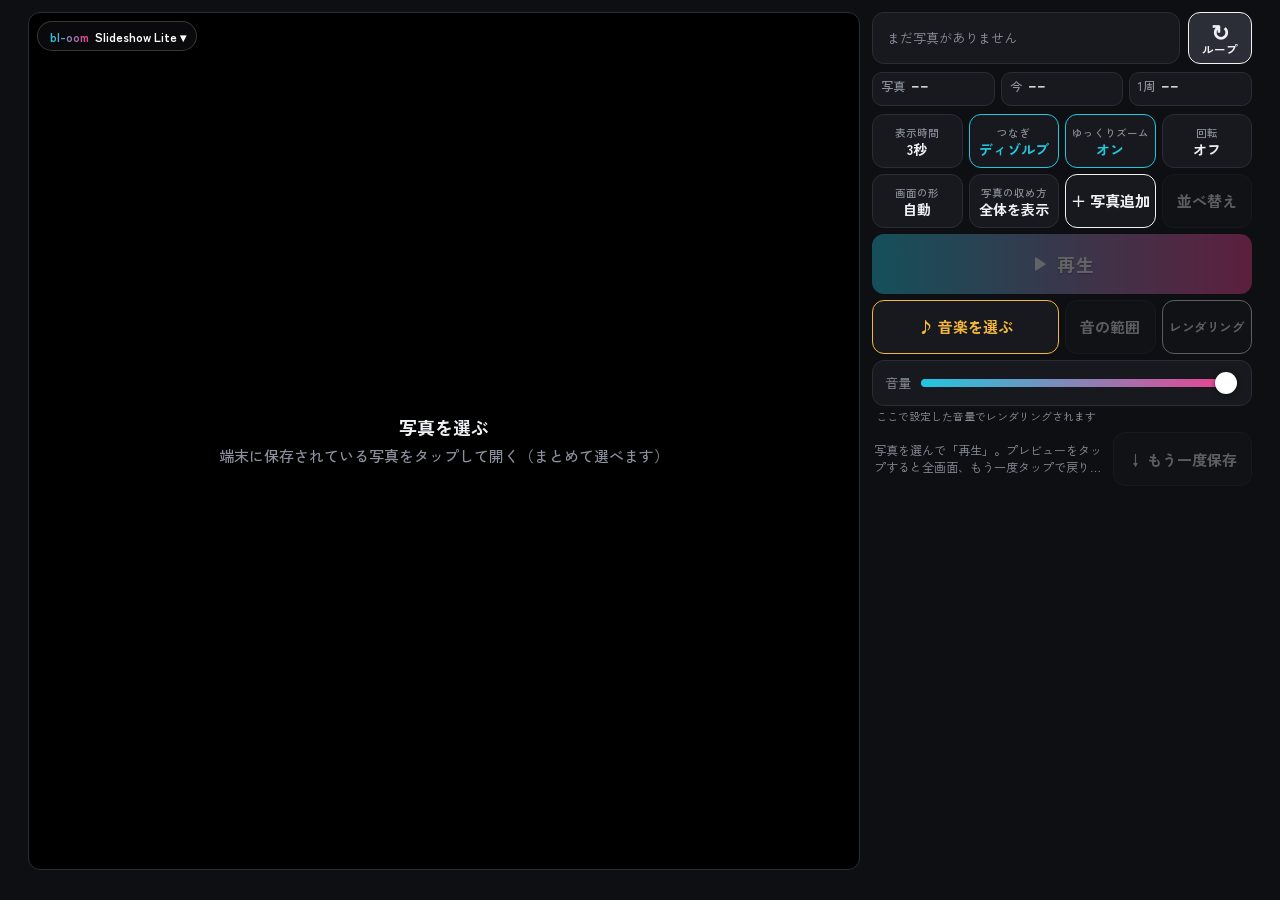
==== commit 0495cd76: "AB LoopとSlideshow Liteの見た目・仕様を統一：くり返しボタンを記号＋文字（↻ループ／⇄バウンド）、時間表示とレンダリングを30p、最初の「〜を選ぶ」・音量・音のA・B・回数表記をそ" ====
--- a/slideshow/index.html
+++ b/slideshow/index.html
@@ -3,7 +3,7 @@
 <head>
 <meta charset="utf-8">
 <meta name="viewport" content="width=device-width,initial-scale=1">
-<title>Slideshow – bl-oom Studio Lite</title>
+<title>Slideshow Lite – bl-oom Studio Lite</title>
 <link rel="manifest" href="../manifest.json">
 <link rel="icon" href="../icon.svg">
 <meta name="theme-color" content="#0e0f12">
@@ -33,11 +33,10 @@
 .stage.has .empty{display:none}
 /* 写真の帯 */
 .srow{display:grid;grid-template-columns:minmax(0,1fr) 64px;gap:8px;align-items:center;flex:none}
-.mode{height:58px;border-color:var(--go);padding:0}
-
-.strip{display:flex;gap:6px;overflow-x:auto;height:58px;flex:none;touch-action:none;cursor:pointer;user-select:none;-webkit-user-select:none;-webkit-touch-callout:none;padding:3px 2px;scrollbar-width:none;background:var(--panel);border:1px solid var(--line);border-radius:12px}
+
+.strip{display:flex;gap:6px;overflow-x:auto;height:52px;flex:none;touch-action:none;cursor:pointer;user-select:none;-webkit-user-select:none;-webkit-touch-callout:none;padding:3px 2px;scrollbar-width:none;background:var(--panel);border:1px solid var(--line);border-radius:12px}
 .strip::-webkit-scrollbar{display:none}
-.strip .th{position:relative;flex:0 0 50px;height:50px;border-radius:8px;overflow:hidden;border:2px solid transparent;cursor:pointer;background:#000}
+.strip .th{position:relative;flex:0 0 44px;height:44px;border-radius:8px;overflow:hidden;border:2px solid transparent;cursor:pointer;background:#000}
 .strip .th img{width:100%;height:100%;object-fit:cover;display:block;pointer-events:none}
 .strip .th i{position:absolute;left:2px;bottom:1px;font:600 10px "Overpass Mono",monospace;font-style:normal;color:#fff;text-shadow:0 0 3px #000,0 0 2px #000}
 .strip .th.cur{border-color:var(--a)}
@@ -64,8 +63,6 @@
 label.bgm{border-color:#f5b83d;color:#f5b83d;overflow:hidden;white-space:nowrap;text-overflow:ellipsis;padding:0 8px;display:block;line-height:44px}
 label.bgm.has{background:#f5b83d;color:#1a1300}
 
-.volbox{grid-column:span 4}
-.vol{display:flex;align-items:center;gap:8px;background:var(--panel);border:1px solid var(--line);border-radius:12px;height:42px;padding:0 12px;font-size:13px;color:var(--mute)}
 
 
 
@@ -152,10 +149,9 @@
 <div class="wrap">
 <div class="stage" id="stage">
   <canvas id="cv"></canvas>
-  <button type="button" class="empty" id="empty" style="background:none;border:0;height:auto;width:auto;font:inherit"><div><b>写真を選ぶ</b>ギャラリー・ファイル・フォルダから、まとめて選べます（何枚でも）</div></button>
+  <button type="button" class="empty" id="empty"><div><b>写真を選ぶ</b>端末に保存されている写真をタップして開く（まとめて選べます）</div></button>
 </div>
 <div class="side">
-  <h1>Slideshow</h1>
   <div class="sheet" id="pick" hidden>
     <div class="shd"><b id="pickT">選択</b><button id="pickX" class="okb mini">閉じる</button></div>
     <div class="picklist" id="pickL"></div>
@@ -170,7 +166,7 @@
     </div>
   </div>
   <div class="sheet" id="ssheet" hidden>
-    <div class="shd"><b>音のA・B（この間をループ）</b><span class="now" id="bnow">0:00.0</span></div>
+    <div class="shd"><b>音のA・B</b><span class="now" id="bnow">0:00:00</span></div>
     <div class="tl" id="btl"><div class="track"></div><div class="range" id="brange"></div>
       <div class="mk" id="bmA"><span>A</span></div><div class="mk" id="bmB"><span>B</span></div><div class="head" id="bhead" style="left:0"></div></div>
     <div class="times"><div><small>A</small><span id="btA">頭</span></div><div><small>B</small><span id="btB">最後</span></div><div><small>長さ</small><span id="bdur">--</span></div></div>
@@ -181,8 +177,8 @@
   </div>
   <div class="sheet" id="esheet" hidden>
     <div class="shd"><b>レンダリング</b><button id="eclose" class="okb mini">閉じる</button></div>
-    <small class="elab">長さ<span id="elen">--</span></small>
-    <button type="button" id="repAudio" class="opt">音声合わせ（音の長さぴったり）</button>
+    <small class="elab">回数<span id="elen">--</span></small>
+    <button type="button" id="repAudio" class="opt">音声合わせ</button>
     <div class="repwrap" id="repwrap"><div class="repmark"></div><div class="repsl" id="repsl"></div></div>
     <small class="elab">画質</small>
     <div class="qlist" id="qlist"><button type="button" data-v="src" id="qsrc">素材と同じ</button><button type="button" data-v="720">標準（720p）</button><button type="button" data-v="1080">高め（1080p）</button></div>
@@ -207,7 +203,7 @@
     <label class="btn bgm wide2" for="bfile" id="bname">♪ 音楽を選ぶ</label>
     <button id="bopen" disabled>音の範囲</button>
     <button id="exp" class="exp" disabled>レンダリング</button>
-    <div class="volbox"><label class="vol"><span>音量</span><input type="range" id="bvol" min="0" max="1" step="0.05" value="1" aria-label="音量"></label></div>
+    <div class="volbox"><label class="vol"><span>音量</span><input type="range" id="bvol" min="0" max="1" step="0.05" value="1" aria-label="音量"></label><small>ここで設定した音量でレンダリングされます</small></div>
   </div>
   <div class="bar">
     <p class="note" id="note">写真を選んで「再生」。プレビューをタップすると全画面、もう一度タップで戻ります。</p>
@@ -247,7 +243,7 @@
 let aFile=null,bUrl=null;
 
 const col=new Intl.Collator('ja',{numeric:true});
-const fmt=s=>{if(s==null||!isFinite(s))return'--';const m=Math.floor(s/60),r=s-m*60;return m+':'+(r<10?'0':'')+r.toFixed(1)};
+const fmt=BL.tc,_fmtOld=s=>{if(s==null||!isFinite(s))return'--';const m=Math.floor(s/60),r=s-m*60;return m+':'+(r<10?'0':'')+r.toFixed(1)};
 // ===== 並び（ループ：1→N、バウンド：1→N→…→2 を繰り返す。ズームはどちらも常にイン） =====
 function seq(){const n=photos.length,s=[];for(let i=0;i<n;i++)s.push([i,1]);if(set.mode==='bounce'&&n>2)for(let i=n-2;i>=1;i--)s.push([i,-1]);return s}
 const X=()=>set.tr==='cut'?0:Math.min(1,set.dur*0.35); // ディゾルブの長さ
@@ -333,7 +329,7 @@
 function paint(){
   const b=(id,v,cls)=>{const e=$(id);e.querySelector('b').textContent=v;e.classList.toggle('on',cls==='on');e.classList.toggle('alt',cls==='alt')};
   b('bDur',set.dur+'秒');b('bTr',set.tr==='cut'?'カット':'ディゾルブ',set.tr==='cut'?'':'on');b('bZoom',set.zoom?'オン':'オフ',set.zoom?'on':'');b('bRot',set.rot?'オン':'オフ',set.rot?'on':'');
-  {const m=$('bMode'),bo=set.mode==='bounce';m.innerHTML=bo?ICON_PP:ICON_FW;m.title=bo?'バウンド（往復）':'ループ（一方向）';m.classList.toggle('fwd',!bo)}b('bAsp',set.asp==='auto'?'自動 '+(photos.length?ratioText():''):({'1:1':'1:1 正方形',fold:'Fold7 内',cover:'Fold7 外'}[set.asp]||ASP[set.asp].t));b('bFit',set.fit==='cover'?'いっぱい':'全体を表示');
+  {const m=$('bMode'),bo=set.mode==='bounce';m.innerHTML=BL.modeHTML(bo);m.title=bo?'バウンド':'ループ';m.classList.toggle('fwd',!bo)}b('bAsp',set.asp==='auto'?'自動 '+(photos.length?ratioText():''):({'1:1':'1:1 正方形',fold:'Fold7 内',cover:'Fold7 外'}[set.asp]||ASP[set.asp].t));b('bFit',set.fit==='cover'?'いっぱい':'全体を表示');
   const has=photos.length>0;$('go').disabled=!has;$('bSort').disabled=!has;$('exp').disabled=!has||busy;stage.classList.toggle('has',has);
   $('bvol').value=set.vol;bgm.volume=set.vol;
   const sk=shapeKey();if(sk!==lastShape){lastShape=sk;clearCache();resizeCv()}
@@ -492,7 +488,7 @@
   busy=false;$('exp').classList.remove('rec');$('exp').textContent='レンダリング';paint();dirty=true;
 }
 async function render(){
-  const[W,H]=outSize(set.q),F=30,P=period();
+  const[W,H]=outSize(set.q),F=BL.FPS,P=period();
   let aud=null;
   if(aFile&&window.AudioEncoder){note.textContent='音声を準備しています…';const cfg=await pickAudioCfg();
     if(cfg){try{const oac=new OfflineAudioContext({numberOfChannels:2,length:1,sampleRate:48000});const buf=await oac.decodeAudioData(await aFile.arrayBuffer());aud={buf,cfg}}catch(e){}}
--- a/common.css
+++ b/common.css
@@ -45,6 +45,17 @@
 .shd b{background:linear-gradient(90deg,var(--a),var(--b));-webkit-background-clip:text;background-clip:text;color:transparent;font-size:16px}
 .okb{background:var(--go);color:#111;border:0}
 .mini{width:auto;height:36px;padding:0 14px}
+/* 最初の「〜を選ぶ」表示 */
+.empty{font:500 15px/1.5 "Zen Kaku Gothic New",sans-serif!important;color:var(--mute)!important;background:none!important;border:0!important;width:auto!important;height:auto!important}
+.empty b{font-size:18px!important}
+/* くり返しボタン（記号＋文字） */
+.mode{border-color:var(--go);padding:0;flex-direction:column;gap:0;height:52px!important}
+.mode .mi{font-size:22px;line-height:1.05}
+.mode .mt{font-size:11.5px;line-height:1.1}
+.vol{display:flex;align-items:center;gap:8px;background:var(--panel);border:1px solid var(--line);border-radius:12px;height:46px;padding:0 12px;font-size:13px;color:var(--mute)}
+/* 音量の下の注記 */
+.volbox{grid-column:span 4;display:flex;flex-direction:column;gap:3px}
+.volbox small{color:var(--mute);font-size:11px;padding-left:4px}
 /* レンダリングボタン（どの道具も同じ） */
 .exp{border-color:var(--go);white-space:nowrap;font-size:12.5px;letter-spacing:-.03em;padding:0 2px}
 /* ===== 道具の切り替え（プレビュー左上に固定） ===== */
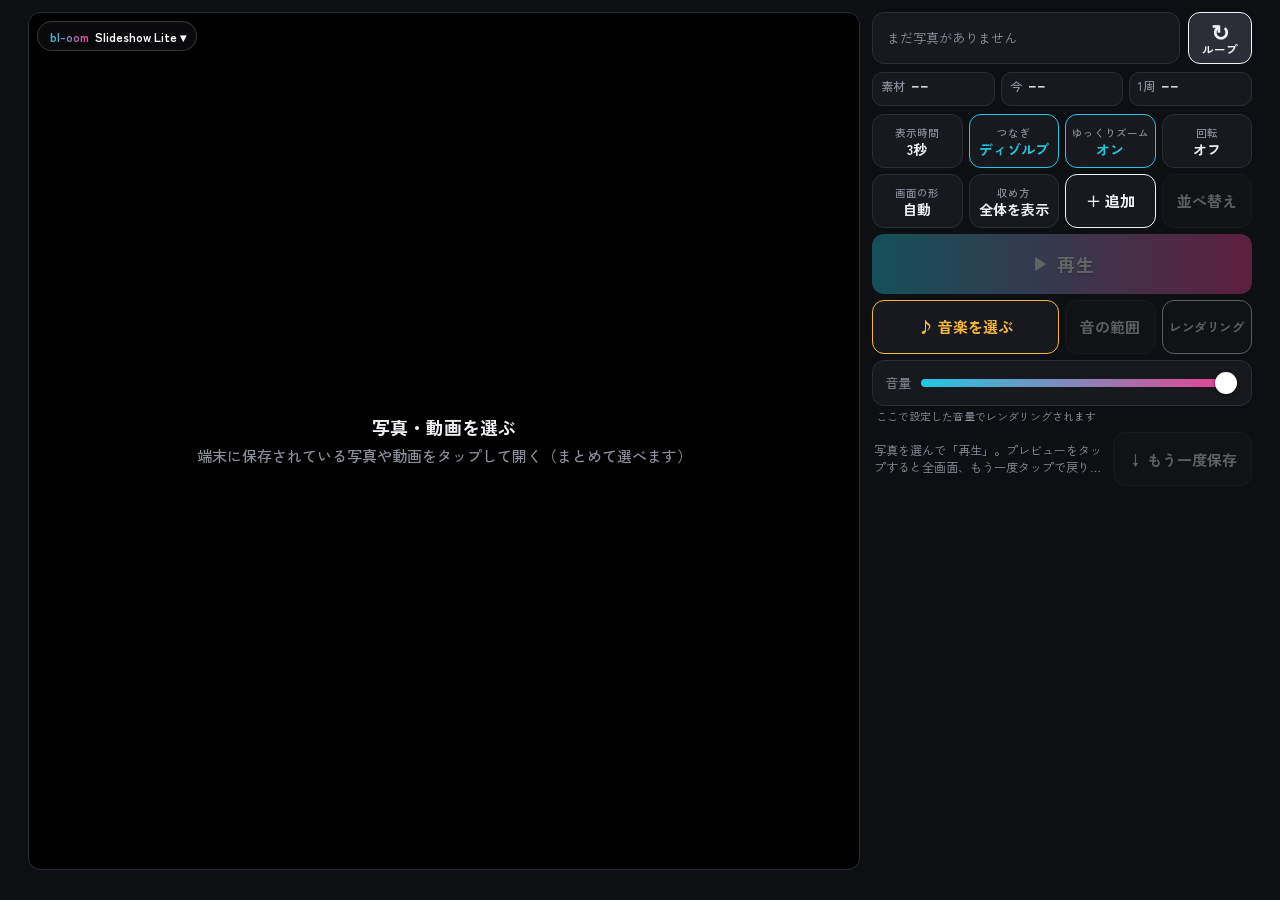
==== commit d34bc8f1: "Slideshow Lite：音楽のビート（テンポ）を自動で読み取り、1拍・2拍・1小節・2小節ごとに切り替え。動画も入れられるように（イン点指定・音の大きい所へ自動）、レンダリングの音を「音楽＋動画" ====
--- a/slideshow/index.html
+++ b/slideshow/index.html
@@ -117,6 +117,14 @@
 .tile img{width:100%;height:100%;object-fit:cover;display:block;pointer-events:none}
 .tile i{position:absolute;left:4px;top:3px;font:600 12px "Overpass Mono",monospace;font-style:normal;background:rgba(0,0,0,.65);padding:0 6px;border-radius:99px}
 .tile.sel{border-color:var(--a)}
+.tile.vid::after,.strip .th.vid::after{content:'▶';position:absolute;right:3px;top:2px;font-size:10px;color:#fff;background:rgba(0,0,0,.6);border-radius:4px;padding:0 3px}
+.alist{display:grid;grid-template-columns:repeat(3,minmax(0,1fr));gap:6px}
+.alist button{font-size:12.5px}
+.alist button.sel{background:linear-gradient(90deg,var(--a),var(--b));color:#fff;border:0;text-shadow:0 1px 2px #0005}
+.inv{position:relative;flex:1 1 auto;min-height:120px;background:#000;border-radius:12px;overflow:hidden;border:1px solid var(--line)}
+.inv video{position:absolute;inset:0;width:100%;height:100%;object-fit:contain}
+.inbar{position:absolute;left:0;bottom:0;height:5px;background:linear-gradient(90deg,var(--a),var(--b));width:0}
+#inR{width:100%;height:34px;flex:none;accent-color:#22c7e0}
 .tile.lift{transform:scale(1.08);border-color:var(--b);z-index:2;box-shadow:0 6px 18px #000a}
 .sbtns{display:grid;grid-template-columns:repeat(4,minmax(0,1fr));gap:6px;flex:none}
 .sbtns .del{color:#ff8a8a}
@@ -149,7 +157,7 @@
 <div class="wrap">
 <div class="stage" id="stage">
   <canvas id="cv"></canvas>
-  <button type="button" class="empty" id="empty"><div><b>写真を選ぶ</b>端末に保存されている写真をタップして開く（まとめて選べます）</div></button>
+  <button type="button" class="empty" id="empty"><div><b>写真・動画を選ぶ</b>端末に保存されている写真や動画をタップして開く（まとめて選べます）</div></button>
 </div>
 <div class="side">
   <div class="sheet" id="pick" hidden>
@@ -157,12 +165,12 @@
     <div class="picklist" id="pickL"></div>
   </div>
   <div class="sheet" id="asheet" hidden>
-    <div class="shd"><b>写真を追加</b><button id="aclose" class="okb mini">閉じる</button></div>
+    <div class="shd"><b>写真・動画を追加</b><button id="aclose" class="okb mini">閉じる</button></div>
     <p class="addhint" id="acount">選び終わったら「閉じる」。続けて何回でも追加できます。</p>
     <div class="picklist">
       <label class="btn" for="file" style="flex-direction:column;height:auto;min-height:58px;padding:6px 8px">ギャラリーから選ぶ<small>まとめて選べます（選べない時は下の方法で）</small></label>
       <label class="btn" for="file2" style="flex-direction:column;height:auto;min-height:58px;padding:6px 8px">ファイルから選ぶ<small>1枚目を長押しすると複数選択になります</small></label>
-      <label class="btn" for="file3" style="flex-direction:column;height:auto;min-height:58px;padding:6px 8px">フォルダごと読み込む<small>フォルダの写真を名前順で全部入れます</small></label>
+      <label class="btn" for="file3" style="flex-direction:column;height:auto;min-height:58px;padding:6px 8px">フォルダごと読み込む<small>フォルダの写真・動画を名前順で全部入れます</small></label>
     </div>
   </div>
   <div class="sheet" id="ssheet" hidden>
@@ -174,19 +182,26 @@
       <button id="bback">◀ 1秒</button><button id="bplay">試聴</button><button id="bfwd">1秒 ▶</button><button id="bok" class="okb">閉じる</button>
       <button class="setA" id="bsetA">ここを音A</button><button class="setA" id="bsetB">ここを音B</button><button id="breset">リセット</button><button id="bclr">音を外す</button>
     </div>
+    <small class="elab">テンポ（自動で読み取り）<span id="bpmv">--</span></small>
+    <div class="grid">
+      <button id="bpmH">½ テンポ</button><button id="bpmD">× 2 テンポ</button><button id="bpmM">− 0.1</button><button id="bpmP">＋ 0.1</button>
+      <button id="bshL" class="wide2">◀ 1拍ずらす</button><button id="bshR" class="wide2">1拍ずらす ▶</button>
+    </div>
   </div>
   <div class="sheet" id="esheet" hidden>
     <div class="shd"><b>レンダリング</b><button id="eclose" class="okb mini">閉じる</button></div>
     <small class="elab">回数<span id="elen">--</span></small>
     <button type="button" id="repAudio" class="opt">音声合わせ</button>
     <div class="repwrap" id="repwrap"><div class="repmark"></div><div class="repsl" id="repsl"></div></div>
+    <small class="elab">音<span>Instagramで音楽を付ける時は「動画の音だけ」</span></small>
+    <div class="alist" id="alist"><button type="button" data-v="both">音楽＋動画の音</button><button type="button" data-v="video">動画の音だけ</button><button type="button" data-v="music">音楽だけ</button></div>
     <small class="elab">画質</small>
     <div class="qlist" id="qlist"><button type="button" data-v="src" id="qsrc">素材と同じ</button><button type="button" data-v="720">標準（720p）</button><button type="button" data-v="1080">高め（1080p）</button></div>
     <button id="estart" class="estart">レンダリング開始</button>
   </div>
   <div class="srow"><div class="strip" id="strip"></div><button class="mode" id="bMode" aria-label="くり返し"></button></div>
   <div class="times">
-    <div><small>写真</small><span id="tNo">--</span></div>
+    <div><small>素材</small><span id="tNo">--</span></div>
     <div><small>今</small><span id="tNow">--</span></div>
     <div><small>1周</small><span id="tCyc">--</span></div>
   </div>
@@ -196,8 +211,8 @@
     <button class="tg" id="bZoom"><small>ゆっくりズーム</small><b>オン</b></button>
     <button class="tg" id="bRot"><small>回転</small><b>オフ</b></button>
     <button class="tg" id="bAsp"><small>画面の形</small><b>16:9 横</b></button>
-    <button class="tg" id="bFit"><small>写真の収め方</small><b>いっぱい</b></button>
-    <button class="add" id="bAdd">＋ 写真追加</button>
+    <button class="tg" id="bFit"><small>収め方</small><b>いっぱい</b></button>
+    <button class="add" id="bAdd">＋ 追加</button>
     <button id="bSort" disabled>並べ替え</button>
     <button class="go" id="go" disabled></button>
     <label class="btn bgm wide2" for="bfile" id="bname">♪ 音楽を選ぶ</label>
@@ -216,11 +231,19 @@
   <div class="sgrid" id="sgrid"></div>
   <div class="sbtns">
     <button id="sPrev">◀ 前へ</button><button id="sNext">後へ ▶</button><button id="sDel" class="del">削除</button><button id="sRev">逆順</button>
-    <button id="sName" class="wide2">名前順</button><button id="sDate" class="wide2">日付順</button>
+    <button id="sName">名前順</button><button id="sDate">日付順</button><button id="sIn" class="wide2">イン点（動画）</button>
   </div>
 </div>
-<input type="file" id="file" accept="image/*" multiple>
-<input type="file" id="file2" accept=".jpg,.jpeg,.png,.webp,.heic,.heif,.gif,.bmp,.avif" multiple>
+<div class="sorter" id="inp" hidden>
+  <div class="shd"><b id="inT">イン点</b><button id="inX" class="okb mini">完了</button></div>
+  <p class="hint" id="inH">スライダーで動画の使い始め（イン点）を決めます。</p>
+  <div class="inv"><video id="inV" playsinline muted preload="auto"></video><div class="inbar" id="inBar"></div></div>
+  <input type="range" id="inR" min="0" max="1" step="0.001" value="0" aria-label="イン点">
+  <div class="times"><div><small>イン点</small><span id="inA">--</span></div><div><small>使う長さ</small><span id="inL">--</span></div><div><small>動画</small><span id="inD">--</span></div></div>
+  <div class="sbtns"><button id="inB">◀ 1コマ</button><button id="inF">1コマ ▶</button><button id="inP" class="wide2">この長さで試す</button><button id="inZ" class="wide2">頭に戻す</button><button id="inS" class="wide2">音の大きい所へ</button></div>
+</div>
+<input type="file" id="file" accept="image/*,video/*" multiple>
+<input type="file" id="file2" accept=".jpg,.jpeg,.png,.webp,.heic,.heif,.gif,.bmp,.avif,.mp4,.mov,.m4v,.webm,.3gp" multiple>
 <input type="file" id="file3" webkitdirectory multiple>
 <input type="file" id="bfile" accept="audio/*,video/*">
 <audio id="bgm" preload="auto"></audio>
@@ -236,7 +259,7 @@
 const DURS=[0.5,1,1.5,2,2.5,3,4,5,6,8,10,15];
 const ASP={auto:{t:'写真に合わせる',d:'縦と横が混ざっていたら両方が収まる広さに'},'1:1':{r:[1,1],t:'1:1 正方形'},'16:9':{r:[16,9],t:'16:9 横'},'9:16':{r:[9,16],t:'9:16 縦'},'4:5':{r:[4,5],t:'4:5 縦長'},
   fold:{r:BL.FOLD.inner,t:'Fold7 開いた画面',d:'内側の画面いっぱい（1968×2184 の比率）'},cover:{r:BL.FOLD.cover,t:'Fold7 閉じた画面',d:'外側の画面いっぱい（21:9 の縦）'}};
-const set={v:3,dur:3,tr:'dis',zoom:true,rot:false,mode:'loop',asp:'auto',fit:'contain',vol:1,q:'src',rep:'1'};
+const set={v:3,dur:3,beats:0,tr:'dis',zoom:true,rot:false,mode:'loop',asp:'auto',fit:'contain',vol:1,q:'src',rep:'1',amode:'both'};
 try{const o=JSON.parse(localStorage.getItem('pslide_set')||'{}');if(!o.v||o.v<2){delete o.asp;delete o.fit}if(!o.v||o.v<3)delete o.q;Object.assign(set,o,{v:3});if(!ASP[set.asp])set.asp='auto'}catch(e){}
 const saveSet=()=>{try{localStorage.setItem('pslide_set',JSON.stringify(set))}catch(e){}};
 let photos=[],nextId=1,playing=false,t=0,last=0,dirty=true,busy=false,cancelReq=false;
@@ -246,8 +269,15 @@
 const fmt=BL.tc,_fmtOld=s=>{if(s==null||!isFinite(s))return'--';const m=Math.floor(s/60),r=s-m*60;return m+':'+(r<10?'0':'')+r.toFixed(1)};
 // ===== 並び（ループ：1→N、バウンド：1→N→…→2 を繰り返す。ズームはどちらも常にイン） =====
 function seq(){const n=photos.length,s=[];for(let i=0;i<n;i++)s.push([i,1]);if(set.mode==='bounce'&&n>2)for(let i=n-2;i>=1;i--)s.push([i,-1]);return s}
-const X=()=>set.tr==='cut'?0:Math.min(1,set.dur*0.35); // ディゾルブの長さ
-const period=()=>seq().length*set.dur;
+// ===== 切り替えの長さ：秒、または音楽の拍（1拍・2拍・1小節・2小節） =====
+let beat=null,bShift=0; // beat:{bpm,period,t0} 音楽から読み取ったテンポと最初の拍
+const beatMode=()=>!!(set.beats&&beat);
+const slotD=()=>beatMode()?beat.period*set.beats:set.dur;
+const beatName=n=>n===4?'1小節':n===8?'2小節':n+'拍';
+const X=()=>set.tr==='cut'?0:Math.min(1,slotD()*0.35); // ディゾルブの長さ
+const period=()=>seq().length*slotD();
+// 音の始まり：拍で切り替える時は、音Aにいちばん近い拍から始める（1拍ずらしもできる）
+function aStart(){const base=bA||0;if(!beatMode())return base;const p=beat.period;let a=beat.t0+(Math.round((base-beat.t0)/p)+bShift)*p;while(a<0)a+=p;return a}
 // 「写真に合わせる」：全部同じ形ならその形、縦横が混ざっていたら長辺をそろえて全部が収まる広さ
 function ratio(){if(set.asp!=='auto'){const[a,b]=ASP[set.asp].r;return a/b}
   if(!photos.length)return 16/9;const r0=photos[0].r;if(photos.every(p=>Math.abs(p.r/r0-1)<0.02))return r0;
@@ -259,13 +289,13 @@
   let W=R>=1?sh*R:sh,H=R>=1?sh:sh/R;const k=Math.min(1,4096/Math.max(W,H),Math.sqrt(8.8e6/(W*H)));W*=k;H*=k;return[Math.round(W/2)*2,Math.round(H/2)*2]}
 function outSize(q){if(q==='src')return fullSize();const short=q==='720'?720:1080,R=Math.max(9/21,Math.min(21/9,ratio()));return R>=1?[Math.round(short*R/2)*2,short]:[short,Math.round(short/R/2)*2]}
 const ratioText=()=>{const[W,H]=outSize('1080');if(set.asp==='auto'&&photos.length>1&&!photos.every(p=>Math.abs(p.r/photos[0].r-1)<0.02)&&Math.abs(W/H-1)<0.01)return '1:1';const g=(a,b)=>b?g(b,a%b):a;let a=W,b=H;const d=g(a,b);a/=d;b/=d;return a<=32&&b<=32?a+':'+b:(W/H).toFixed(2)+':1'};
-function where(tt){const s=seq();if(!s.length)return null;const D=set.dur,P=s.length*D;tt=((tt%P)+P)%P;const k=Math.min(s.length-1,Math.floor(tt/D));return{s,k,loc:tt-k*D,D,P}}
+function where(tt){const s=seq();if(!s.length)return null;const D=slotD(),P=s.length*D;tt=((tt%P)+P)%P;const k=Math.min(s.length-1,Math.floor(tt/D));return{s,k,loc:tt-k*D,D,P}}
 
 // ===== 写真の画像（必要な分だけ書き出しサイズで読み込み、使わないものは捨てる） =====
 const cache=new Map();let lq=Promise.resolve(),cq='1080';const maxC=()=>cq==='src'?5:8;
 const ckey=ph=>ph.id+'|'+shapeKey()+'|'+set.fit+'|'+cq;
 function needDims(ph){const[W,H]=outSize(cq),r=ph.r;const s=(set.fit==='cover'?Math.max(W/r,H):Math.min(W/r,H))*(1+ZM)*(set.fit==='cover'?1.1:1);let w=r*s,h=s;const cap=cq==='src'?16e6:9e6;if(w*h>cap){const k=Math.sqrt(cap/(w*h));w*=k;h*=k}return[Math.max(2,Math.round(w)),Math.max(2,Math.round(h))]}
-function ensure(ph){const k=ckey(ph);let e=cache.get(k);
+function ensure(ph){if(ph.vid){vs(ph);return{bm:null,p:Promise.resolve(),vid:true}}const k=ckey(ph);let e=cache.get(k);
   if(!e){e={bm:null,used:0,dead:false};const[w,h]=needDims(ph);
     e.p=lq=lq.then(async()=>{if(e.dead)return;try{e.bm=await createImageBitmap(ph.file,{resizeWidth:w,resizeHeight:h,resizeQuality:'high'})}catch(err){e.err=true}
       if(e.dead&&e.bm){e.bm.close();e.bm=null}dirty=true});
@@ -274,8 +304,38 @@
 function evict(keep){if(cache.size<=maxC())return;const list=[...cache.entries()].filter(([k])=>!keep.has(k)).sort((a,b)=>a[1].used-b[1].used);
   while(cache.size>maxC()&&list.length){const[k,e]=list.shift();e.dead=true;if(e.bm){e.bm.close();e.bm=null}cache.delete(k)}}
 function clearCache(){cache.forEach(e=>{e.dead=true;if(e.bm)e.bm.close();e.bm=null});cache.clear()}
-const bmOf=i=>{const ph=photos[i];if(!ph)return null;const e=cache.get(ckey(ph));if(e){e.used=performance.now();return e.bm}return null};
-function prefetch(tt){const w=where(tt);if(!w)return;const keep=new Set();for(let d=0;d<4;d++){const ph=photos[w.s[(w.k+d)%w.s.length][0]];keep.add(ckey(ph));ensure(ph)}evict(keep)}
+const bmOf=i=>{const ph=photos[i];if(!ph)return null;if(ph.vid){const v=vsrc.get(ph.id);return v&&v.ready&&v.el.readyState>=2?v.el:null}const e=cache.get(ckey(ph));if(e){e.used=performance.now();return e.bm}return null};
+function prefetch(tt){const w=where(tt);if(!w)return;const keep=new Set(),kv=new Set();for(let d=0;d<4;d++){const ph=photos[w.s[(w.k+d)%w.s.length][0]];if(ph.vid)kv.add(ph.id);else keep.add(ckey(ph));ensure(ph)}evict(keep);vEvict(kv)}
+
+// ===== 動画：切り替えの長さ分だけ、イン点から使う =====
+const vsrc=new Map(); // id → {el,mt,ready}
+function vs(ph){let v=vsrc.get(ph.id);if(v)return v;
+  const el=document.createElement('video');el.muted=true;el.playsInline=true;el.preload='auto';v={el,mt:-1,ready:false};
+  el.addEventListener('loadeddata',()=>{v.ready=true;dirty=true});
+  el.addEventListener('seeked',()=>{v.mt=el.currentTime;dirty=true});
+  if(el.requestVideoFrameCallback){const cb=(n,m)=>{v.mt=m.mediaTime;dirty=true;if(vsrc.get(ph.id)===v)el.requestVideoFrameCallback(cb)};el.requestVideoFrameCallback(cb)}
+  el.src=ph.url;vsrc.set(ph.id,v);return v}
+function vDrop(id){const v=vsrc.get(id);if(!v)return;vsrc.delete(id);try{v.el.pause();v.el.removeAttribute('src');v.el.load()}catch(e){}}
+function vEvict(keep){for(const id of [...vsrc.keys()])if(!keep.has(id)&&vsrc.size>4)vDrop(id)}
+// 見えている素材と、そのコマで使う動画の時間
+function visible(tt){const w=where(tt);if(!w)return[];const{s,k,loc,D}=w,x=X(),out=[{slot:k,i:s[k][0],lt:loc}];
+  if(x>0&&loc>D-x){const k2=(k+1)%s.length;out.push({slot:k2,i:s[k2][0],lt:loc-D})}return out}
+function vTime(ph,lt){const x=X();return Math.max(0,Math.min((ph.dur||0)-0.05,(ph.inPt||0)+Math.max(0,lt+x)))}
+// プレビュー：動画を再生しながら合わせる
+function vSyncPreview(tt){const on=new Set();
+  for(const q of visible(tt)){const ph=photos[q.i];if(!ph||!ph.vid)continue;on.add(ph.id);const v=vs(ph),el=v.el,want=vTime(ph,q.lt);
+    el.muted=set.amode==='music'||!playing;
+    if(playing&&!scrub){if(Math.abs(el.currentTime-want)>0.3)el.currentTime=want;if(el.paused)el.play().catch(()=>{})}
+    else{if(!el.paused)el.pause();if(Math.abs(el.currentTime-want)>0.03)el.currentTime=want}}
+  vsrc.forEach((v,id)=>{if(!on.has(id)&&!v.el.paused)v.el.pause()});return on.size>0}
+// レンダリング：その時間のコマが出るまで待つ
+async function vFrame(ph,tm){const v=vs(ph),el=v.el;
+  if(!v.ready)await new Promise(r=>{el.addEventListener('loadeddata',r,{once:true});setTimeout(r,8000)});
+  tm=Math.max(0,Math.min(tm,(el.duration||tm)-0.04));el.muted=true;
+  if(v.mt<0||tm<v.mt-0.001||tm>v.mt+0.6||!el.requestVideoFrameCallback){
+    if(!el.paused)el.pause();await new Promise(r=>{const f=()=>{el.removeEventListener('seeked',f);r()};el.addEventListener('seeked',f);el.currentTime=tm;setTimeout(f,3000)});v.mt=tm;return}
+  let g=0;while(v.mt<tm-0.017&&g++<120){if(el.paused)el.play().catch(()=>{});await new Promise(r=>{el.requestVideoFrameCallback((n,m)=>{v.mt=m.mediaTime;r()});setTimeout(r,250)})}
+  el.pause()}
 
 // ===== 1コマを描く（プレビューと書き出しで共通） =====
 function drawAt(c,W,H,tt,get){
@@ -304,31 +364,31 @@
 function loop(now){
   const dt=Math.min(0.1,(now-last)/1000);last=now;
   if(playing&&!busy&&!scrub){t+=dt;dirty=true}
-  if(photos.length&&!busy){prefetch(t);if(dirty){const r=drawAt(ctx,cv.width,cv.height,t,bmOf);if(r&&r.ok)dirty=false;if(r)setCur(r.i)}}
+  if(photos.length&&!busy){prefetch(t);if(vSyncPreview(t))dirty=true;if(dirty){const r=drawAt(ctx,cv.width,cv.height,t,bmOf);if(r&&r.ok)dirty=false;if(r)setCur(r.i)}}
   if(!busy)uiTimes();
   requestAnimationFrame(loop);
 }
-function uiTimes(){const P=period();$('tNo').textContent=photos.length?(curI+1)+' / '+photos.length+'枚':'--';$('tNow').textContent=photos.length?fmt(((t%P)+P)%P):'--';$('tCyc').textContent=photos.length?fmt(P):'--'}
+function uiTimes(){const P=period();$('tNo').textContent=photos.length?(curI+1)+' / '+photos.length:'--';$('tNow').textContent=photos.length?fmt(((t%P)+P)%P):'--';$('tCyc').textContent=photos.length?fmt(P):'--'}
 function setCur(i){if(i===curI)return;curI=i;const s=$('strip');[...s.children].forEach((c,j)=>c.classList.toggle('cur',j===i));
   const el=s.children[i];if(el&&playing&&!scrub){const l=el.offsetLeft,r=l+el.offsetWidth;if(l<s.scrollLeft||r>s.scrollLeft+s.clientWidth)s.scrollTo({left:l-s.clientWidth/2+el.offsetWidth/2,behavior:'smooth'})}}
 const ICON_PP='<svg viewBox="0 0 48 28" width="44" height="26" aria-hidden="true"><path d="M8 9h30m-6-5 6 5-6 5M40 19H10m6-5-6 5 6 5" fill="none" stroke="currentColor" stroke-width="3" stroke-linecap="round" stroke-linejoin="round"/></svg>',ICON_FW='<svg viewBox="0 0 48 28" width="44" height="26" aria-hidden="true"><path d="M8 18h30m-6-5 6 5-6 5" fill="none" stroke="currentColor" stroke-width="3" stroke-linecap="round" stroke-linejoin="round"/><path d="M38 9C30 1 16 1 9 8" fill="none" stroke="currentColor" stroke-width="2" stroke-dasharray="3 3" stroke-linecap="round"/><path d="M8 3v6h6" fill="none" stroke="currentColor" stroke-width="2" stroke-linecap="round" stroke-linejoin="round"/></svg>';
 const IC_PLAY='<svg class="gi" viewBox="0 0 20 20" aria-hidden="true"><path d="M6 4.2v11.6c0 .6.7 1 1.2.7l9-5.8c.5-.3.5-1 0-1.3l-9-5.8C6.7 3.2 6 3.6 6 4.2z" fill="currentColor"/></svg>',IC_PAUSE='<svg class="gi" viewBox="0 0 20 20" aria-hidden="true"><rect x="5.5" y="4" width="2.4" height="12" rx="1.2" fill="currentColor"/><rect x="12.1" y="4" width="2.4" height="12" rx="1.2" fill="currentColor"/></svg>';
 function setGo(){$('go').innerHTML=(playing?IC_PAUSE:IC_PLAY)+'<span>'+(playing?'停止':'再生')+'</span>';$('go').classList.toggle('on',playing)}
-function audSync(){if(!bUrl)return;const d=bgm.duration;if(d&&isFinite(d)){const L=bLen();bgm.currentTime=(bA||0)+((t%L)+L)%L}}
+function audSync(){if(!bUrl)return;const d=bgm.duration;if(d&&isFinite(d)){const L=bLen();bgm.currentTime=aStart()+((t%L)+L)%L}}
 function play(on){if(!photos.length)on=false;playing=on;setGo();last=performance.now();
-  bPrev=false;if(on&&bUrl){audSync();bgm.play().catch(()=>{})}else bgm.pause();if(!$('ssheet').hidden)bui()}
+  bPrev=false;if(on&&bUrl){audSync();bgm.play().catch(()=>{})}else bgm.pause();if(!on)vsrc.forEach(v=>{if(!v.el.paused)v.el.pause()});dirty=true;if(!$('ssheet').hidden)bui()}
 $('go').onclick=()=>{if(busy)return;play(!playing)};
 
 // 設定を変えても、今見ている写真の位置はそのまま
 function keepPos(change){const w=where(t);let id=null,frac=0,dir=1;if(w){const[i,d]=w.s[w.k];id=photos[i].id;frac=w.loc/w.D;dir=d}
   change();
-  if(id!=null){const i=photos.findIndex(p=>p.id===id),s=seq();if(i>=0){let k=s.findIndex(x=>x[0]===i&&x[1]===dir);if(k<0)k=s.findIndex(x=>x[0]===i);t=(k+frac)*set.dur}else t=0}
+  if(id!=null){const i=photos.findIndex(p=>p.id===id),s=seq();if(i>=0){let k=s.findIndex(x=>x[0]===i&&x[1]===dir);if(k<0)k=s.findIndex(x=>x[0]===i);t=(k+frac)*slotD()}else t=0}
   dirty=true;if(playing)audSync()}
 
 // ===== ボタン表示 =====
 function paint(){
   const b=(id,v,cls)=>{const e=$(id);e.querySelector('b').textContent=v;e.classList.toggle('on',cls==='on');e.classList.toggle('alt',cls==='alt')};
-  b('bDur',set.dur+'秒');b('bTr',set.tr==='cut'?'カット':'ディゾルブ',set.tr==='cut'?'':'on');b('bZoom',set.zoom?'オン':'オフ',set.zoom?'on':'');b('bRot',set.rot?'オン':'オフ',set.rot?'on':'');
+  b('bDur',set.beats?beatName(set.beats)+(beat?'':'（音楽なし）'):set.dur+'秒');b('bTr',set.tr==='cut'?'カット':'ディゾルブ',set.tr==='cut'?'':'on');b('bZoom',set.zoom?'オン':'オフ',set.zoom?'on':'');b('bRot',set.rot?'オン':'オフ',set.rot?'on':'');
   {const m=$('bMode'),bo=set.mode==='bounce';m.innerHTML=BL.modeHTML(bo);m.title=bo?'バウンド':'ループ';m.classList.toggle('fwd',!bo)}b('bAsp',set.asp==='auto'?'自動 '+(photos.length?ratioText():''):({'1:1':'1:1 正方形',fold:'Fold7 内',cover:'Fold7 外'}[set.asp]||ASP[set.asp].t));b('bFit',set.fit==='cover'?'いっぱい':'全体を表示');
   const has=photos.length>0;$('go').disabled=!has;$('bSort').disabled=!has;$('exp').disabled=!has||busy;stage.classList.toggle('has',has);
   $('bvol').value=set.vol;bgm.volume=set.vol;
@@ -339,7 +399,10 @@
 function pick(title,opts,cur,fn){$('pickT').textContent=title;$('pickL').innerHTML=opts.map((o,i)=>'<button type="button" data-i="'+i+'"'+(o.v===cur?' class="sel"':'')+'>'+o.t+(o.d?'<small>'+o.d+'</small>':'')+'</button>').join('');
   $('pickL').onclick=e=>{const x=e.target.closest('[data-i]');if(!x)return;fn(opts[+x.dataset.i].v);$('pick').hidden=true};$('esheet').hidden=true;$('asheet').hidden=true;$('ssheet').hidden=true;$('pick').hidden=false}
 $('pickX').onclick=()=>{$('pick').hidden=true};
-$('bDur').onclick=()=>{if(busy)return;pick('1枚の表示時間',DURS.map(d=>({v:d,t:d+'秒'})),set.dur,v=>{keepPos(()=>{set.dur=v});saveSet();paint()})};
+$('bDur').onclick=()=>{if(busy)return;
+  const bo=[1,2,4,8].map(n=>({v:'b'+n,t:'♪ '+beatName(n)+'ごと'+(beat?'（'+(beat.period*n).toFixed(2)+'秒）':''),d:beat?'音楽のビートに合わせて切り替え':'音楽を選ぶとビートに合わせられます'}));
+  pick('切り替え（表示時間）',bo.concat(DURS.map(d=>({v:'s'+d,t:d+'秒ごと'}))),set.beats?'b'+set.beats:'s'+set.dur,v=>{keepPos(()=>{if(v[0]==='b')set.beats=+v.slice(1);else{set.beats=0;set.dur=+v.slice(1)}});saveSet();paint();elen();
+    note.textContent=set.beats?(beat?beatName(set.beats)+'ごとに切り替えます（テンポ '+beat.bpm.toFixed(1)+'）。':'音楽を選ぶと、'+beatName(set.beats)+'ごとにビートに合わせて切り替えます。'):set.dur+'秒ごとに切り替えます。';if(playing)audSync()})};
 $('bTr').onclick=()=>{if(busy)return;set.tr=set.tr==='cut'?'dis':'cut';dirty=true;saveSet();paint()};
 $('bZoom').onclick=()=>{if(busy)return;set.zoom=!set.zoom;dirty=true;saveSet();paint()};
 $('bRot').onclick=()=>{if(busy)return;set.rot=!set.rot;clearCache();dirty=true;saveSet();paint();if(set.rot)note.textContent='回転：写真ごとに時計回り・反時計回りを交互に、じわーっと少しだけ回ります。'};
@@ -352,13 +415,23 @@
 
 // ===== 写真の読み込み =====
 let loading=false;
+// 動画：長さ・大きさ・サムネイル
+function probeVideo(f){return new Promise(res=>{const u=URL.createObjectURL(f),el=document.createElement('video');el.muted=true;el.playsInline=true;el.preload='auto';let done=false;
+  const fail=()=>{if(done)return;done=true;URL.revokeObjectURL(u);res(null)};
+  el.onloadedmetadata=()=>{if(!el.videoWidth){fail();return}el.currentTime=Math.min(0.1,el.duration/2)};
+  el.onseeked=()=>{if(done)return;done=true;const c=document.createElement('canvas');c.width=c.height=160;const x=c.getContext('2d'),w=el.videoWidth,h=el.videoHeight,sc=Math.max(160/w,160/h);
+    x.drawImage(el,(160-w*sc)/2,(160-h*sc)/2,w*sc,h*sc);c.toBlob(b=>{res({id:nextId++,vid:true,file:f,url:u,name:f.name,lm:f.lastModified||0,r:w/h,nw:w,nh:h,dur:el.duration,inPt:0,thumb:URL.createObjectURL(b)});el.removeAttribute('src')},'image/jpeg',.7)};
+  el.onerror=fail;setTimeout(fail,15000);el.src=u})}
 const natSize=f=>new Promise(res=>{const u=URL.createObjectURL(f),im=new Image();im.onload=()=>{res([im.naturalWidth,im.naturalHeight]);URL.revokeObjectURL(u)};im.onerror=()=>{res(null);URL.revokeObjectURL(u)};im.src=u});
 async function addFiles(list){
-  const IMG=/\.(jpe?g|png|webp|heic|heif|gif|bmp|avif)$/i;const files=[...list].filter(f=>(f.type&&f.type.startsWith('image/'))||IMG.test(f.name));
-  if(!files.length){note.textContent='写真が見つかりませんでした。';return}
+  const IMG=/\.(jpe?g|png|webp|heic|heif|gif|bmp|avif)$/i,VID=/\.(mp4|mov|m4v|webm|3gp)$/i;
+  const isV=f=>(f.type&&f.type.startsWith('video/'))||VID.test(f.name);
+  const files=[...list].filter(f=>isV(f)||(f.type&&f.type.startsWith('image/'))||IMG.test(f.name));
+  if(!files.length){note.textContent='写真・動画が見つかりませんでした。';return}
   loading=true;let ok=0,ng=0;const first=!photos.length;
   for(const f of files){
-    note.textContent='写真を読み込み中… '+(ok+ng+1)+' / '+files.length;
+    note.textContent='読み込み中… '+(ok+ng+1)+' / '+files.length;
+    if(isV(f)){const v=await probeVideo(f);if(v){photos.push(v);ok++;if(ok%6===1){renderStrip();paint();dirty=true}}else ng++;continue}
     try{const tb=await createImageBitmap(f,{resizeHeight:240,resizeQuality:'medium'});
       const r=tb.width/tb.height,c=document.createElement('canvas');c.width=c.height=160;const x=c.getContext('2d');
       const s=Math.max(160/tb.width,160/tb.height);x.drawImage(tb,(160-tb.width*s)/2,(160-tb.height*s)/2,tb.width*s,tb.height*s);tb.close();
@@ -369,19 +442,20 @@
     }catch(e){ng++}
   }
   loading=false;renderStrip();paint();dirty=true;if(first){t=0;resizeCv()}
-  note.textContent=ok+'枚読み込みました（全部で'+photos.length+'枚）'+(ng?'（'+ng+'枚は開けませんでした）':'')+'。「並べ替え」で順番を変えられます。';
-  $('acount').textContent='今 '+photos.length+'枚。続けて追加するか「閉じる」。'+(ng?'（'+ng+'枚は開けませんでした）':'');
+  const nv=photos.filter(p=>p.vid).length;
+  note.textContent=ok+'個読み込みました（全部で'+photos.length+'個'+(nv?'・うち動画'+nv+'本':'')+'）'+(ng?'（'+ng+'個は開けませんでした）':'')+'。動画のイン点は「並べ替え」で決められます。';
+  $('acount').textContent='今 '+photos.length+'個。続けて追加するか「閉じる」。'+(ng?'（'+ng+'個は開けませんでした）':'');
 }
 $('file').onchange=e=>{const f=e.target.files;if(f&&f.length)addFiles(f);e.target.value=''};
 $('file2').onchange=$('file').onchange;
 $('file3').onchange=e=>{const f=[...(e.target.files||[])];e.target.value='';if(!f.length)return;f.sort((a,b)=>col.compare(a.webkitRelativePath||a.name,b.webkitRelativePath||b.name));addFiles(f)};
-function openAdd(){if(busy)return;$('pick').hidden=true;$('esheet').hidden=true;$('acount').textContent=photos.length?'今 '+photos.length+'枚。続けて追加できます。':'選び終わったら「閉じる」。続けて何回でも追加できます。';$('asheet').hidden=false}
+function openAdd(){if(busy)return;$('pick').hidden=true;$('esheet').hidden=true;$('acount').textContent=photos.length?'今 '+photos.length+'個。続けて追加できます。':'選び終わったら「閉じる」。続けて何回でも追加できます。';$('asheet').hidden=false}
 $('bAdd').onclick=openAdd;$('empty').onclick=openAdd;$('aclose').onclick=()=>{$('asheet').hidden=true};
 function renderStrip(){const s=$('strip');
   if(!photos.length){s.innerHTML='<div class="none">まだ写真がありません</div>';return}
-  s.innerHTML=photos.map((p,i)=>'<div class="th'+(i===curI?' cur':'')+'" data-i="'+i+'"><img src="'+p.thumb+'" alt=""><i>'+(i+1)+'</i></div>').join('')}
+  s.innerHTML=photos.map((p,i)=>'<div class="th'+(i===curI?' cur':'')+(p.vid?' vid':'')+'" data-i="'+i+'"><img src="'+p.thumb+'" alt=""><i>'+(i+1)+'</i></div>').join('')}
 // 写真の帯：タップ／指を横にすべらせると、指の下の写真を表示（端に来たら帯が自動で流れる）
-function jumpTo(i){const s=seq(),k=s.findIndex(q=>q[0]===i);if(k<0)return;t=k*set.dur;dirty=true;setCur(i)}
+function jumpTo(i){const s=seq(),k=s.findIndex(q=>q[0]===i);if(k<0)return;t=k*slotD();dirty=true;setCur(i)}
 {const S=$('strip');
  const at=x=>{const r=S.getBoundingClientRect(),el=document.elementFromPoint(Math.max(r.left+2,Math.min(r.right-2,x)),r.top+r.height/2),th=el&&el.closest&&el.closest('.th');if(th&&+th.dataset.i!==curI)jumpTo(+th.dataset.i)};
  const edge=()=>{if(!scrub)return;const r=S.getBoundingClientRect(),x=scrub.x;let v=0;if(x<r.left+36)v=-Math.min(14,(r.left+36-x)/2+3);else if(x>r.right-36)v=Math.min(14,(x-(r.right-36))/2+3);
@@ -396,9 +470,9 @@
 function openSort(){if(busy)return;play(false);sel=curI;$('sorter').hidden=false;renderGrid()}
 $('bSort').onclick=openSort;
 $('sortX').onclick=()=>{$('sorter').hidden=true;renderStrip();paint()};
-function renderGrid(){$('sortT').textContent='並べ替え（'+photos.length+'枚）';
-  $('sgrid').innerHTML=photos.map((p,i)=>'<div class="tile'+(i===sel?' sel':'')+(pd&&pd.drag&&pd.i===i?' lift':'')+'" data-i="'+i+'"><img src="'+p.thumb+'" alt=""><i>'+(i+1)+'</i></div>').join('');
-  const has=sel>=0&&sel<photos.length;$('sPrev').disabled=!has||sel===0;$('sNext').disabled=!has||sel===photos.length-1;$('sDel').disabled=!has;
+function renderGrid(){$('sortT').textContent='並べ替え（'+photos.length+'個）';
+  $('sgrid').innerHTML=photos.map((p,i)=>'<div class="tile'+(i===sel?' sel':'')+(p.vid?' vid':'')+(pd&&pd.drag&&pd.i===i?' lift':'')+'" data-i="'+i+'"><img src="'+p.thumb+'" alt=""><i>'+(i+1)+'</i></div>').join('');
+  const has=sel>=0&&sel<photos.length;$('sPrev').disabled=!has||sel===0;$('sNext').disabled=!has||sel===photos.length-1;$('sDel').disabled=!has;$('sIn').disabled=!has||!photos[sel].vid;
   $('sDel').textContent='削除';delete $('sDel').dataset.sure}
 function changed(fn){keepPos(fn);renderGrid();renderStrip();paint()}
 function moveTo(from,to){if(from===to||to<0||to>=photos.length)return;changed(()=>{const[p]=photos.splice(from,1);photos.splice(to,0,p)})}
@@ -406,7 +480,7 @@
 $('sNext').onclick=()=>{if(sel>=0&&sel<photos.length-1){moveTo(sel,sel+1);sel++;renderGrid()}};
 $('sDel').onclick=()=>{const d=$('sDel');if(sel<0)return;
   if(!d.dataset.sure){d.dataset.sure=1;d.textContent='本当に？';setTimeout(()=>{if(d.dataset.sure){delete d.dataset.sure;d.textContent='削除'}},3000);return}
-  const p=photos[sel];changed(()=>{photos.splice(sel,1)});URL.revokeObjectURL(p.thumb);sel=Math.min(sel,photos.length-1);
+  const p=photos[sel];changed(()=>{photos.splice(sel,1)});URL.revokeObjectURL(p.thumb);if(p.vid){vDrop(p.id);URL.revokeObjectURL(p.url)}sel=Math.min(sel,photos.length-1);
   if(!photos.length){$('sorter').hidden=true;t=0;curI=-1}renderGrid()};
 $('sRev').onclick=()=>{const id=photos[sel]?.id;changed(()=>photos.reverse());sel=photos.findIndex(p=>p.id===id);renderGrid()};
 $('sName').onclick=()=>{const id=photos[sel]?.id;changed(()=>photos.sort((a,b)=>col.compare(a.name,b.name)));sel=photos.findIndex(p=>p.id===id);renderGrid()};
@@ -430,45 +504,62 @@
 // ===== 音楽 =====
 // 音楽・動画の音：A〜Bの間をループ（Bまで来たら瞬時にAへ戻る。範囲なしなら最後まで流れて頭へ）
 let bA=null,bB=null,bPrev=false;
-const bEnd=()=>bB!=null?bB:(bgm.duration||0),bLen=()=>Math.max(0.05,bEnd()-(bA||0));
-bgm.onended=()=>{if(playing||bPrev){bgm.currentTime=bA||0;bgm.play().catch(()=>{})}};
-(function bw(){if(bUrl&&!bgm.paused&&bB!=null&&bgm.currentTime>=bB)bgm.currentTime=bA||0;if(!$('ssheet').hidden)bui();requestAnimationFrame(bw)})();
+const bEnd=()=>bB!=null?bB:(bgm.duration||0),bLen=()=>Math.max(0.05,bEnd()-aStart());
+bgm.onended=()=>{if(playing||bPrev){bgm.currentTime=aStart();bgm.play().catch(()=>{})}};
+(function bw(){if(bUrl&&!bgm.paused&&bB!=null&&bgm.currentTime>=bB)bgm.currentTime=aStart();if(!$('ssheet').hidden)bui();requestAnimationFrame(bw)})();
 const bpct=x=>((bgm.duration?x/bgm.duration:0)*100)+'%';
 function bui(){const d=bgm.duration||0;$('bdur').textContent=d?fmt(bLen()):'--';$('bnow').textContent=fmt(bgm.currentTime);$('bhead').style.left=bpct(bgm.currentTime);
   $('btA').textContent=bA!=null?fmt(bA):'頭';$('btB').textContent=bB!=null?fmt(bB):'最後';
   $('bmA').style.display=bA!=null?'block':'none';$('bmA').style.left=bpct(bA||0);$('bmB').style.display=bB!=null?'block':'none';$('bmB').style.left=bpct(bB||0);
   const rg=$('brange');if(d&&(bA!=null||bB!=null)){rg.style.display='block';rg.style.left=bpct(bA||0);rg.style.width=((bEnd()-(bA||0))/d*100)+'%'}else rg.style.display='none';
-  const pl=(!bgm.paused&&bPrev)?'停止':'試聴';if($('bplay').textContent!==pl)$('bplay').textContent=pl}
+  const pl=(!bgm.paused&&bPrev)?'停止':'試聴';if($('bplay').textContent!==pl)$('bplay').textContent=pl;
+  $('bpmv').textContent=beat?beat.bpm.toFixed(1)+' BPM（1拍 '+beat.period.toFixed(3)+'秒）'+(bShift?' / '+(bShift>0?'+':'')+bShift+'拍':''):(aFile?'読み取り中…':'--')}
 function bseek(x){const d=bgm.duration||0;bgm.currentTime=Math.max(0,Math.min(d,x));bui()}
 $('bopen').onclick=()=>{if(busy||!bUrl)return;$('pick').hidden=true;$('esheet').hidden=true;$('asheet').hidden=true;$('ssheet').hidden=false;bui()};
 $('bok').onclick=()=>{if(bPrev){bgm.pause();bPrev=false}$('ssheet').hidden=true;if(playing)audSync()};
-$('bplay').onclick=()=>{if(!bgm.paused&&bPrev){bgm.pause();bPrev=false}else{if(playing)play(false);bPrev=true;if((bB!=null&&bgm.currentTime>=bB)||bgm.currentTime<(bA||0))bgm.currentTime=bA||0;bgm.play().catch(()=>{})}bui()};
+$('bplay').onclick=()=>{if(!bgm.paused&&bPrev){bgm.pause();bPrev=false}else{if(playing)play(false);bPrev=true;if((bB!=null&&bgm.currentTime>=bB)||bgm.currentTime<aStart())bgm.currentTime=aStart();bgm.play().catch(()=>{})}bui()};
 $('bback').onclick=()=>bseek(bgm.currentTime-1);$('bfwd').onclick=()=>bseek(bgm.currentTime+1);
 $('bsetA').onclick=()=>{bA=bgm.currentTime;if(bB!=null&&bB<=bA)bB=null;bui();elen()};
 $('bsetB').onclick=()=>{const x=bgm.currentTime;if(x>(bA||0)+0.05){bB=x;bgm.currentTime=bA||0}bui();elen()};
-$('breset').onclick=()=>{bA=null;bB=null;bui();elen()};
+$('breset').onclick=()=>{bA=null;bB=null;bShift=0;bui();elen()};
+// テンポの手直し（読み取りがずれた時）：今の始まりの拍を基準に周期だけ変える
+function setPeriod(p){if(!beat)return;const a0=aStart();beat.period=p;beat.bpm=60/p;beat.t0=a0-Math.floor(a0/p)*p;bShift=0;keepPos(()=>{});paint();bui();elen()}
+$('bpmH').onclick=()=>{if(beat)setPeriod(beat.period*2)};$('bpmD').onclick=()=>{if(beat)setPeriod(beat.period/2)};
+$('bpmM').onclick=()=>{if(beat)setPeriod(60/(beat.bpm-0.1))};$('bpmP').onclick=()=>{if(beat)setPeriod(60/(beat.bpm+0.1))};
+$('bshL').onclick=()=>{if(!beat)return;bShift--;if(aStart()<0)bShift++;bui();elen();if(playing)audSync()};$('bshR').onclick=()=>{if(!beat)return;bShift++;bui();elen();if(playing)audSync()};
+// 音楽のビートを読み取る
+let beatJob=0;
+async function analyze(f){const job=++beatJob;beat=null;bShift=0;paint();bui();
+  try{const r=await BL.beatsFromFile(f);if(job!==beatJob)return;
+    if(r&&r.bpm){beat={bpm:r.bpm,period:r.period,t0:r.t0};
+      if(!set.beats){keepPos(()=>{set.beats=2});saveSet()}
+      note.textContent='テンポ '+r.bpm.toFixed(1)+' BPM を読み取りました。'+beatName(set.beats)+'ごとに切り替えます（「表示時間」で変更、ずれていたら「音の範囲」で直せます）。'}
+    else note.textContent='ビートを読み取れませんでした。秒数で切り替えます。'}
+  catch(e){if(job===beatJob)note.textContent='ビートを読み取れませんでした（'+(e&&e.message||e)+'）。'}
+  if(job===beatJob){keepPos(()=>{});paint();bui();elen();if(playing)audSync()}}
 {const t2=$('btl');const sk=e=>{const r=t2.getBoundingClientRect();bseek((e.clientX-r.left)/r.width*(bgm.duration||0))};
  t2.onpointerdown=e=>{t2.setPointerCapture(e.pointerId);sk(e);t2.onpointermove=sk};t2.onpointerup=t2.onpointercancel=()=>{t2.onpointermove=null}}
 $('bfile').onchange=e=>{const f=e.target.files[0];e.target.value='';if(!f)return;if(bUrl)URL.revokeObjectURL(bUrl);aFile=f;bUrl=URL.createObjectURL(f);bgm.src=bUrl;bgm.volume=set.vol;bA=null;bB=null;
   const n=$('bname');n.textContent='♪ '+f.name;n.classList.add('has');$('bopen').disabled=false;
-  bgm.onloadedmetadata=()=>{if(playing){audSync();bgm.play().catch(()=>{})}elen();bui()};note.textContent='音楽「'+f.name+'」を当てました。「音の範囲」でA〜Bを決められます。'};
-$('bclr').onclick=()=>{if(busy)return;bgm.pause();bPrev=false;bgm.removeAttribute('src');bgm.load();if(bUrl)URL.revokeObjectURL(bUrl);bUrl=null;aFile=null;bA=null;bB=null;$('ssheet').hidden=true;
+  bgm.onloadedmetadata=()=>{if(playing){audSync();bgm.play().catch(()=>{})}elen();bui()};note.textContent='音楽「'+f.name+'」を当てました。ビートを読み取っています…';analyze(f)};
+$('bclr').onclick=()=>{if(busy)return;beatJob++;bgm.pause();bPrev=false;bgm.removeAttribute('src');bgm.load();if(bUrl)URL.revokeObjectURL(bUrl);bUrl=null;aFile=null;bA=null;bB=null;keepPos(()=>{beat=null;bShift=0});paint();$('ssheet').hidden=true;
   const n=$('bname');n.textContent='♪ 音楽を選ぶ';n.classList.remove('has');$('bopen').disabled=true};
 
 // ===== 書き出し画面 =====
 const RS=$('repsl'),ITEM=42;let repIgnore=false,repT=0,lastNum=+set.rep||1;
 RS.innerHTML=Array.from({length:30},(_,i)=>'<button type="button" data-n="'+(i+1)+'">'+(i+1)+'</button>').join('');
 function repScrollTo(n,smooth){repIgnore=true;RS.scrollTo({left:(n-1)*ITEM,behavior:smooth?'smooth':'auto'});clearTimeout(repT);repT=setTimeout(()=>{repIgnore=false},smooth?450:80)}
-function elen(){const P=period();let s;if(set.rep==='audio'){const d=bgm.duration;s=bUrl&&d&&isFinite(d)?fmt(bLen())+'（音の'+(bA!=null||bB!=null?'A〜B':'長さ')+'）':'音楽を選んでください'}else s=fmt(P*+set.rep)+'（1周 '+fmt(P)+' × '+set.rep+'回）';$('elen').textContent=s}
+function elen(){const P=period();let s;if(set.rep==='audio'){const d=bgm.duration;s=bUrl&&d&&isFinite(d)?fmt(bLen())+'（音の'+(bA!=null||bB!=null||beatMode()?'A〜B':'長さ')+'）':'音楽を選んでください'}else s=fmt(P*+set.rep)+'（1周 '+fmt(P)+' × '+set.rep+'回）';$('elen').textContent=s}
 function repPaint(){const isA=set.rep==='audio';$('repAudio').classList.toggle('sel',isA);$('repwrap').classList.toggle('off',isA);
   const n=isA?lastNum:+set.rep;[...RS.children].forEach(b=>b.classList.toggle('sel',!isA&&+b.dataset.n===n));
   const[fw,fh]=fullSize();$('qsrc').textContent='素材と同じ（'+fw+'×'+fh+'）';
-  [...$('qlist').children].forEach(b=>b.classList.toggle('sel',b.dataset.v===set.q));elen()}
+  [...$('qlist').children].forEach(b=>b.classList.toggle('sel',b.dataset.v===set.q));[...$('alist').children].forEach(b=>b.classList.toggle('sel',b.dataset.v===set.amode));elen()}
 function setRep(v){set.rep=String(v);if(v!=='audio')lastNum=+v;saveSet();repPaint()}
 $('repAudio').onclick=()=>setRep('audio');
 RS.addEventListener('scroll',()=>{if(repIgnore)return;clearTimeout(repT);repT=setTimeout(()=>{setRep(Math.max(1,Math.min(30,Math.round(RS.scrollLeft/ITEM)+1)))},120)});
 RS.onclick=e=>{const b=e.target.closest('[data-n]');if(!b)return;setRep(+b.dataset.n);repScrollTo(+b.dataset.n,true)};
 $('qlist').onclick=e=>{const b=e.target.closest('[data-v]');if(!b)return;set.q=b.dataset.v;saveSet();repPaint()};
+$('alist').onclick=e=>{const b=e.target.closest('[data-v]');if(!b)return;set.amode=b.dataset.v;saveSet();repPaint()};
 $('exp').onclick=()=>{if(busy){cancelReq=true;return}$('pick').hidden=true;$('asheet').hidden=true;if(!$('ssheet').hidden)$('bok').onclick();$('esheet').hidden=false;repPaint();requestAnimationFrame(()=>repScrollTo(lastNum,false))};
 $('eclose').onclick=()=>{$('esheet').hidden=true};
 $('estart').onclick=()=>{if(set.rep==='audio'&&!aFile){note.textContent='「音声合わせ」でレンダリングするには、先に音楽を選んでください。';return}$('esheet').hidden=true;exportNow()};
@@ -488,43 +579,55 @@
   busy=false;$('exp').classList.remove('rec');$('exp').textContent='レンダリング';paint();dirty=true;
 }
 async function render(){
-  const[W,H]=outSize(set.q),F=BL.FPS,P=period();
-  let aud=null;
-  if(aFile&&window.AudioEncoder){note.textContent='音声を準備しています…';const cfg=await pickAudioCfg();
-    if(cfg){try{const oac=new OfflineAudioContext({numberOfChannels:2,length:1,sampleRate:48000});const buf=await oac.decodeAudioData(await aFile.arrayBuffer());aud={buf,cfg}}catch(e){}}
-    if(!aud)note.textContent='音声を読み込めなかったので、音なしでレンダリングします…'}
-  if(set.rep==='audio'&&!aud)throw new Error('音声を読み込めませんでした');
-  if(aud){const d=aud.buf.duration,a=Math.min(bA||0,d-0.05),b=Math.min(bB!=null?bB:d,d);aud.a=a;aud.len=Math.max(0.05,b-a)}
-  const T=set.rep==='audio'?aud.len:P*+set.rep,N=Math.max(1,Math.round(T*F));
+  const[W,H]=outSize(set.q),F=BL.FPS,P=period(),D=slotD(),x=X(),SR=48000;
+  const dec=async f=>{try{const oac=new OfflineAudioContext({numberOfChannels:2,length:1,sampleRate:SR});return await oac.decodeAudioData(await f.arrayBuffer())}catch(e){return null}};
+  // 音楽（長さを「音声合わせ」にする時は、音楽を入れなくても長さだけ使う）
+  let mus=null;
+  if(aFile){note.textContent='音声を準備しています…';const buf=await dec(aFile);
+    if(buf){const d=buf.duration,a=Math.min(aStart(),d-0.05),bb=Math.min(bB!=null?bB:d,d);mus={buf,a,len:Math.max(0.05,bb-a)}}}
+  if(set.rep==='audio'&&!mus)throw new Error('音声を読み込めませんでした');
+  const T=set.rep==='audio'?mus.len:P*+set.rep,N=Math.max(1,Math.round(T*F));
+  const useMus=set.amode!=='video'&&!!mus;
+  const vbufs=new Map();
+  if(set.amode!=='music'){for(const ph of photos)if(ph.vid&&!vbufs.has(ph.id)){note.textContent='動画の音を準備しています…';vbufs.set(ph.id,await dec(ph.file))}}
+  const useVid=[...vbufs.values()].some(b=>b);
+  let acfg=null;if((useMus||useVid)&&window.AudioEncoder)acfg=await pickAudioCfg();
   const vcfg=await pickVideoCfg(W,H,F);if(!vcfg)throw new Error('この端末ではこのサイズの動画を作れません');
   const muxer=new Mp4Muxer.Muxer({target:new Mp4Muxer.ArrayBufferTarget(),video:{codec:'avc',width:W,height:H,frameRate:F},
-    audio:aud?{codec:aud.cfg.codec==='opus'?'opus':'aac',numberOfChannels:2,sampleRate:48000}:undefined,fastStart:'in-memory',firstTimestampBehavior:'offset'});
+    audio:acfg?{codec:acfg.codec==='opus'?'opus':'aac',numberOfChannels:2,sampleRate:SR}:undefined,fastStart:'in-memory',firstTimestampBehavior:'offset'});
   let err=null;const ve=new VideoEncoder({output:(c,m)=>muxer.addVideoChunk(c,m),error:e=>{err=e}});ve.configure(vcfg);
   const rc=document.createElement('canvas');rc.width=W;rc.height=H;const rx=rc.getContext('2d');
   const wait=async q=>{while(q.encodeQueueSize>6&&!err)await new Promise(r=>setTimeout(r,2))};
   const getE=i=>bmOf(i);
   for(let k=0;k<N;k++){
     if(err)throw err;if(cancelReq)throw new Error('stop');
-    const tt=k/F,w=where(tt),need=[w.s[w.k][0],w.s[(w.k+1)%w.s.length][0]],keep=new Set();
-    for(const i of need){const e=ensure(photos[i]);keep.add(ckey(photos[i]));if(!e.bm&&!e.err)await e.p}
-    // 次の写真も先に読み込んでおく
-    for(let d=2;d<4;d++){const ph=photos[w.s[(w.k+d)%w.s.length][0]];keep.add(ckey(ph));ensure(ph)}
-    evict(keep);
+    const tt=(k+0.5)/F,w=where(tt),keep=new Set(),kv=new Set(); // 切り替えは一番近いコマで（拍とのずれを半コマ以内に）
+    // 写真は読み込みを待つ、動画はその時間のコマが出るまで待つ
+    for(const q of visible(tt)){const ph=photos[q.i];if(ph.vid){kv.add(ph.id);await vFrame(ph,vTime(ph,q.lt))}else{const e=ensure(ph);keep.add(ckey(ph));if(!e.bm&&!e.err)await e.p}}
+    for(let d=1;d<4;d++){const ph=photos[w.s[(w.k+d)%w.s.length][0]];if(ph.vid){kv.add(ph.id);vs(ph)}else{keep.add(ckey(ph));ensure(ph)}}
+    evict(keep);vEvict(kv);
     const r=drawAt(rx,W,H,tt,getE);if(r&&!r.ok){rx.fillStyle='#000';rx.fillRect(0,0,W,H)}
     if(k%3===0){ctx.drawImage(rc,0,0,cv.width,cv.height);setCur(r?r.i:0)}
     const vf=new VideoFrame(rc,{timestamp:Math.round(k*1e6/F),duration:Math.round(1e6/F)});ve.encode(vf,{keyFrame:k%(F*2)===0});vf.close();
     await wait(ve);
-    if(k%10===0)note.textContent='レンダリング中… '+Math.round(k/N*(aud?90:100))+'%（この画面のままでお待ちください）';
+    if(k%10===0)note.textContent='レンダリング中… '+Math.round(k/N*(acfg?90:100))+'%（この画面のままでお待ちください）';
   }
   await ve.flush();ve.close();
-  if(aud){
-    const SR=48000,S=Math.round(N/F*SR),src=aud.buf,ch0=src.getChannelData(0),ch1=src.numberOfChannels>1?src.getChannelData(1):ch0,s0=Math.round(aud.a*SR),len=Math.max(1,Math.min(ch0.length-s0,Math.round(aud.len*SR))),g=set.vol;
-    const fade=Math.round(0.3*SR),cut=S<len||set.rep!=='audio'; // 音楽の途中で終わるときは最後を短くフェードアウト
-    const ae=new AudioEncoder({output:(c,m)=>muxer.addAudioChunk(c,m),error:e=>{err=e}});ae.configure(aud.cfg);
-    const CH=4800;
+  if(acfg){
+    const S=Math.round(N/F*SR),fade=Math.round(0.3*SR),sq=seq();
+    let m0,m1,ms0,mlen,cut;
+    if(useMus){const b=mus.buf;m0=b.getChannelData(0);m1=b.numberOfChannels>1?b.getChannelData(1):m0;ms0=Math.round(mus.a*SR);mlen=Math.max(1,Math.min(m0.length-ms0,Math.round(mus.len*SR)));cut=S<mlen||set.rep!=='audio'}
+    const vch=new Map();vbufs.forEach((b,id)=>{if(b)vch.set(id,[b.getChannelData(0),b.numberOfChannels>1?b.getChannelData(1):b.getChannelData(0)])});
+    const ae=new AudioEncoder({output:(c,m)=>muxer.addAudioChunk(c,m),error:e=>{err=e}});ae.configure(acfg);
+    const CH=4800,g=set.vol,edge=0.008;
     for(let n0=0;n0<S;n0+=CH){if(err)throw err;if(cancelReq)throw new Error('stop');
       const n=Math.min(CH,S-n0),data=new Float32Array(n*2);
-      for(let i=0;i<n;i++){const m=n0+i,j=s0+m%len;let gg=g;if(cut&&m>S-fade)gg*=(S-m)/fade;data[i]=ch0[j]*gg;data[n+i]=ch1[j]*gg}
+      for(let i=0;i<n;i++){const m=n0+i;let l=0,r=0;
+        if(useMus){const j=ms0+m%mlen;let gg=g;if(cut&&m>S-fade)gg*=(S-m)/fade;l+=m0[j]*gg;r+=m1[j]*gg}
+        if(useVid){const tl=(m/SR)%P,gk=Math.min(sq.length-1,Math.floor(tl/D)),ph=photos[sq[gk][0]];
+          if(ph&&ph.vid){const c=vch.get(ph.id);if(c){const lt=tl-gk*D,src=(ph.inPt||0)+lt+x,j=Math.floor(src*SR);
+            if(j<c[0].length){const e=Math.min(1,lt/edge,(D-lt)/edge);l+=c[0][j]*e;r+=c[1][j]*e}}}}
+        data[i]=Math.max(-1,Math.min(1,l));data[n+i]=Math.max(-1,Math.min(1,r))}
       const ad=new AudioData({format:'f32-planar',sampleRate:SR,numberOfFrames:n,numberOfChannels:2,timestamp:Math.round(n0*1e6/SR),data});ae.encode(ad);ad.close();await wait(ae);
       if((n0/CH)%20===0)note.textContent='レンダリング中… '+(90+Math.round(n0/S*10))+'%'}
     await ae.flush();ae.close();
@@ -532,6 +635,33 @@
   if(err)throw err;
   muxer.finalize();saveBlob(new Blob([muxer.target.buffer],{type:'video/mp4'}));
 }
+
+// ===== 動画のイン点（並べ替え画面から） =====
+let inPh=null,inRaf=0;
+const useLen=()=>slotD()+X();
+function inUi(){const ph=inPh;if(!ph)return;const L=useLen(),left=ph.dur-(ph.inPt||0);
+  $('inA').textContent=fmt(ph.inPt||0);$('inL').textContent=fmt(Math.min(L,left));$('inD').textContent=fmt(ph.dur);
+  $('inH').textContent='スライダーで動画の使い始め（イン点）を決めます。ここから'+L.toFixed(2)+'秒分'+(beatMode()?'（'+beatName(set.beats)+'）':'')+'を使います'+(left<L?'。動画が足りない分は最後のコマで止まります':'')+'。'}
+function inSeek(x){const v=$('inV');inPh.inPt=Math.max(0,Math.min(inPh.dur-0.05,x));$('inR').value=inPh.inPt;v.pause();cancelAnimationFrame(inRaf);$('inBar').style.width='0';v.currentTime=inPh.inPt;inUi()}
+$('sIn').onclick=()=>{const ph=photos[sel];if(!ph||!ph.vid)return;inPh=ph;const v=$('inV');v.src=ph.url;
+  $('inR').max=Math.max(0.01,ph.dur-0.05);$('inR').value=ph.inPt||0;$('inT').textContent='イン点：'+ph.name;
+  v.onloadedmetadata=()=>{v.currentTime=ph.inPt||0};$('inp').hidden=false;inUi()};
+$('inR').oninput=()=>inSeek(+$('inR').value);
+$('inB').onclick=()=>inSeek((inPh.inPt||0)-1/BL.FPS);$('inF').onclick=()=>inSeek((inPh.inPt||0)+1/BL.FPS);
+$('inZ').onclick=()=>inSeek(0);
+$('inP').onclick=()=>{const v=$('inV'),L=useLen(),a=inPh.inPt||0;v.muted=false;v.currentTime=a;v.play().catch(()=>{});cancelAnimationFrame(inRaf);
+  const st=performance.now();const f=()=>{const e=(performance.now()-st)/1000;$('inBar').style.width=Math.min(100,e/L*100)+'%';if(e>=L||v.paused){v.pause();v.currentTime=a;$('inBar').style.width='0';return}inRaf=requestAnimationFrame(f)};inRaf=requestAnimationFrame(f)};
+// 音の大きい所へ：使う長さの中で音が一番大きい部分をイン点にする
+$('inS').onclick=async()=>{const ph=inPh;if(!ph)return;$('inH').textContent='音を調べています…';
+  try{const oac=new OfflineAudioContext({numberOfChannels:1,length:1,sampleRate:8000});const b=await oac.decodeAudioData(await ph.file.arrayBuffer()),c=b.getChannelData(0),L=Math.round(useLen()*8000),hop=400;
+    const sq=new Float32Array(c.length+1);for(let i=0;i<c.length;i++)sq[i+1]=sq[i]+c[i]*c[i];
+    let best=-1,bi=0;for(let i=0;i+L<=c.length;i+=hop){const e=sq[i+L]-sq[i];if(e>best){best=e;bi=i}}
+    if(inPh===ph)inSeek(bi/8000)}catch(e){if(inPh===ph)$('inH').textContent='この動画には音が入っていないようです。'}};
+$('inX').onclick=()=>{const v=$('inV'),ph=inPh;v.pause();cancelAnimationFrame(inRaf);
+  // サムネイルをイン点のコマに
+  try{if(ph&&v.videoWidth){const c=document.createElement('canvas');c.width=c.height=160;const x=c.getContext('2d'),w=v.videoWidth,h=v.videoHeight,sc=Math.max(160/w,160/h);
+    x.drawImage(v,(160-w*sc)/2,(160-h*sc)/2,w*sc,h*sc);c.toBlob(b=>{URL.revokeObjectURL(ph.thumb);ph.thumb=URL.createObjectURL(b);renderGrid();renderStrip()},'image/jpeg',.7)}}catch(e){}
+  v.removeAttribute('src');v.load();$('inp').hidden=true;inPh=null;dirty=true;renderGrid()};
 
 // ===== 全画面：プレビューをタップで全画面、もう一度で戻る =====
 async function toggleFS(){try{if(document.fullscreenElement)await document.exitFullscreen();else await stage.requestFullscreen({navigationUI:'hide'})}catch(e){stage.classList.toggle('fs')}}
@@ -542,6 +672,7 @@
  window.addEventListener('popstate',()=>{armed=false;arm();if(BL.closeMenu())return;
    if(document.fullscreenElement){document.exitFullscreen().catch(()=>{});return}
    if(stage.classList.contains('fs')){stage.classList.remove('fs');return}
+   if(!$('inp').hidden){$('inX').onclick();return}
    if(!$('sorter').hidden){$('sortX').onclick();return}
    const open=['pick','esheet','asheet','ssheet'].find(id=>!$(id).hidden);if(open){$(open).hidden=true;return}
    note.textContent='戻る操作は無効にしています（アプリを閉じるときはホームボタンで）。'})}
